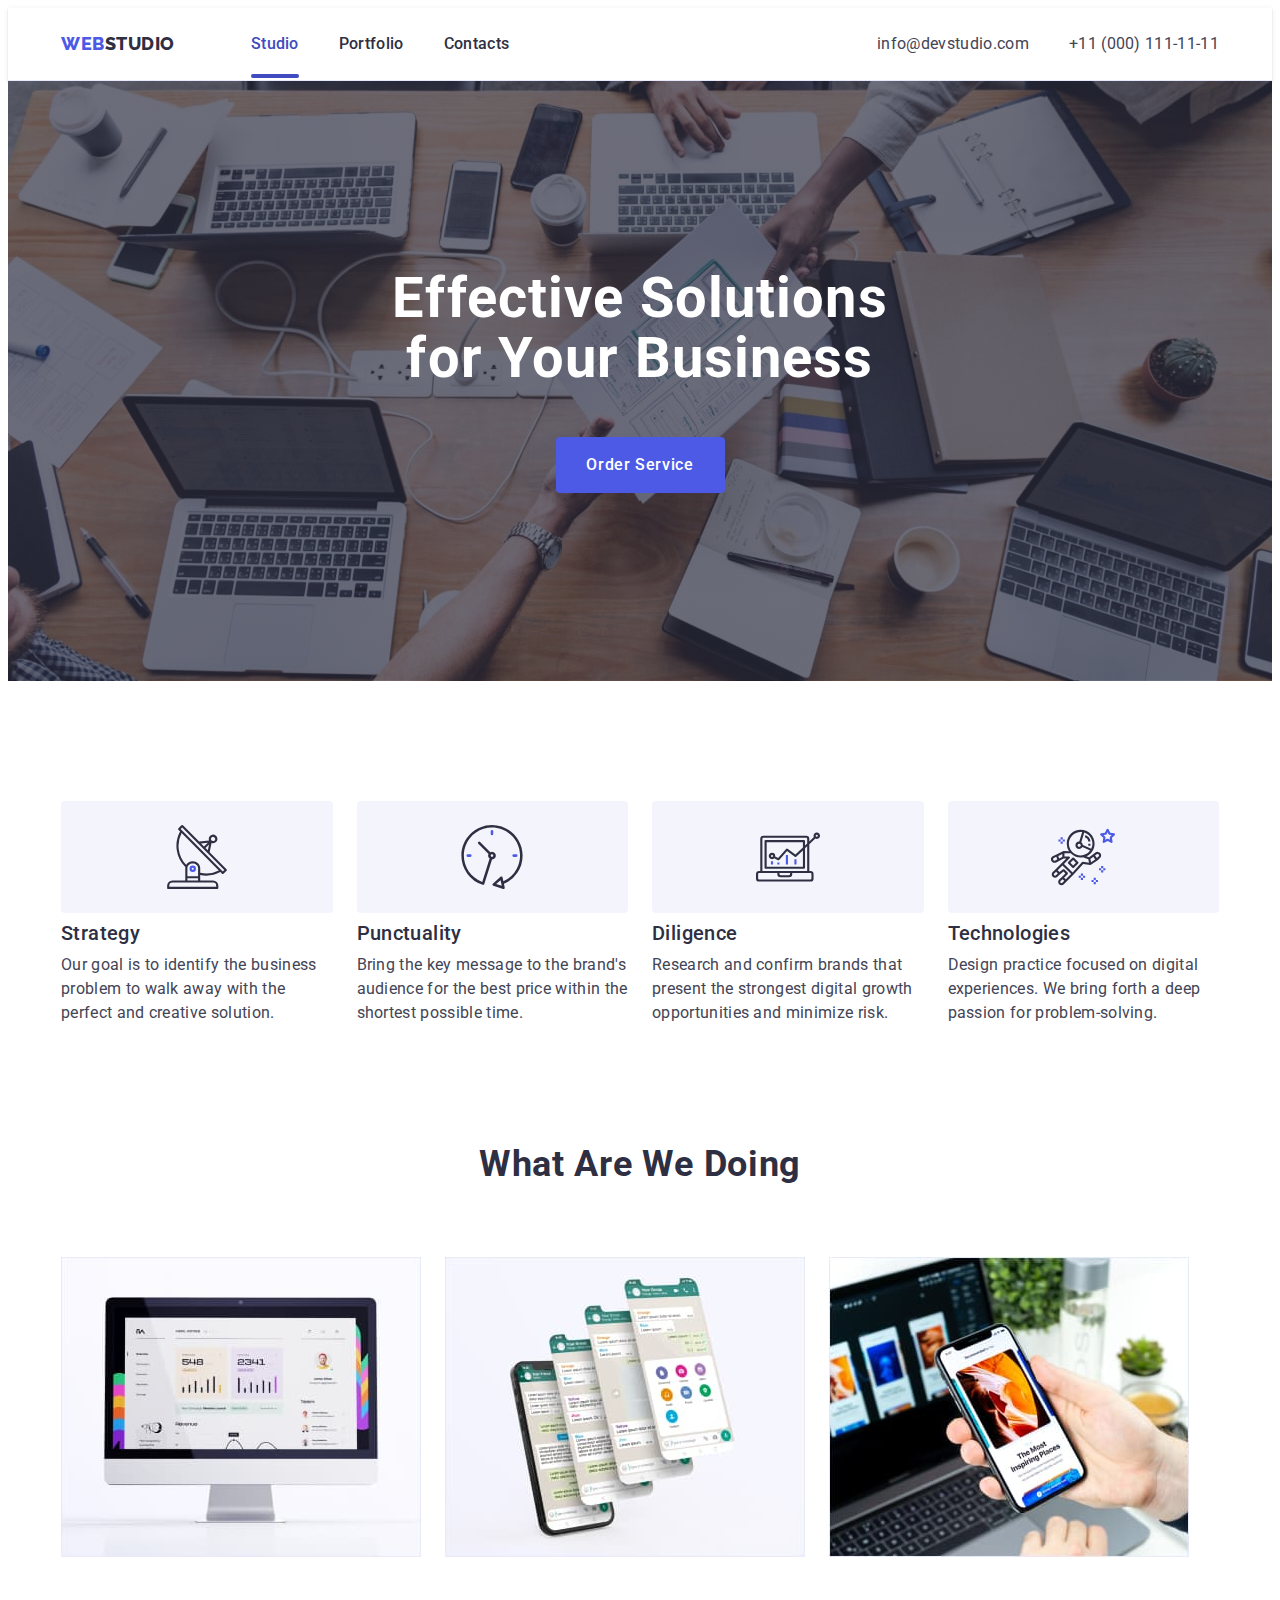
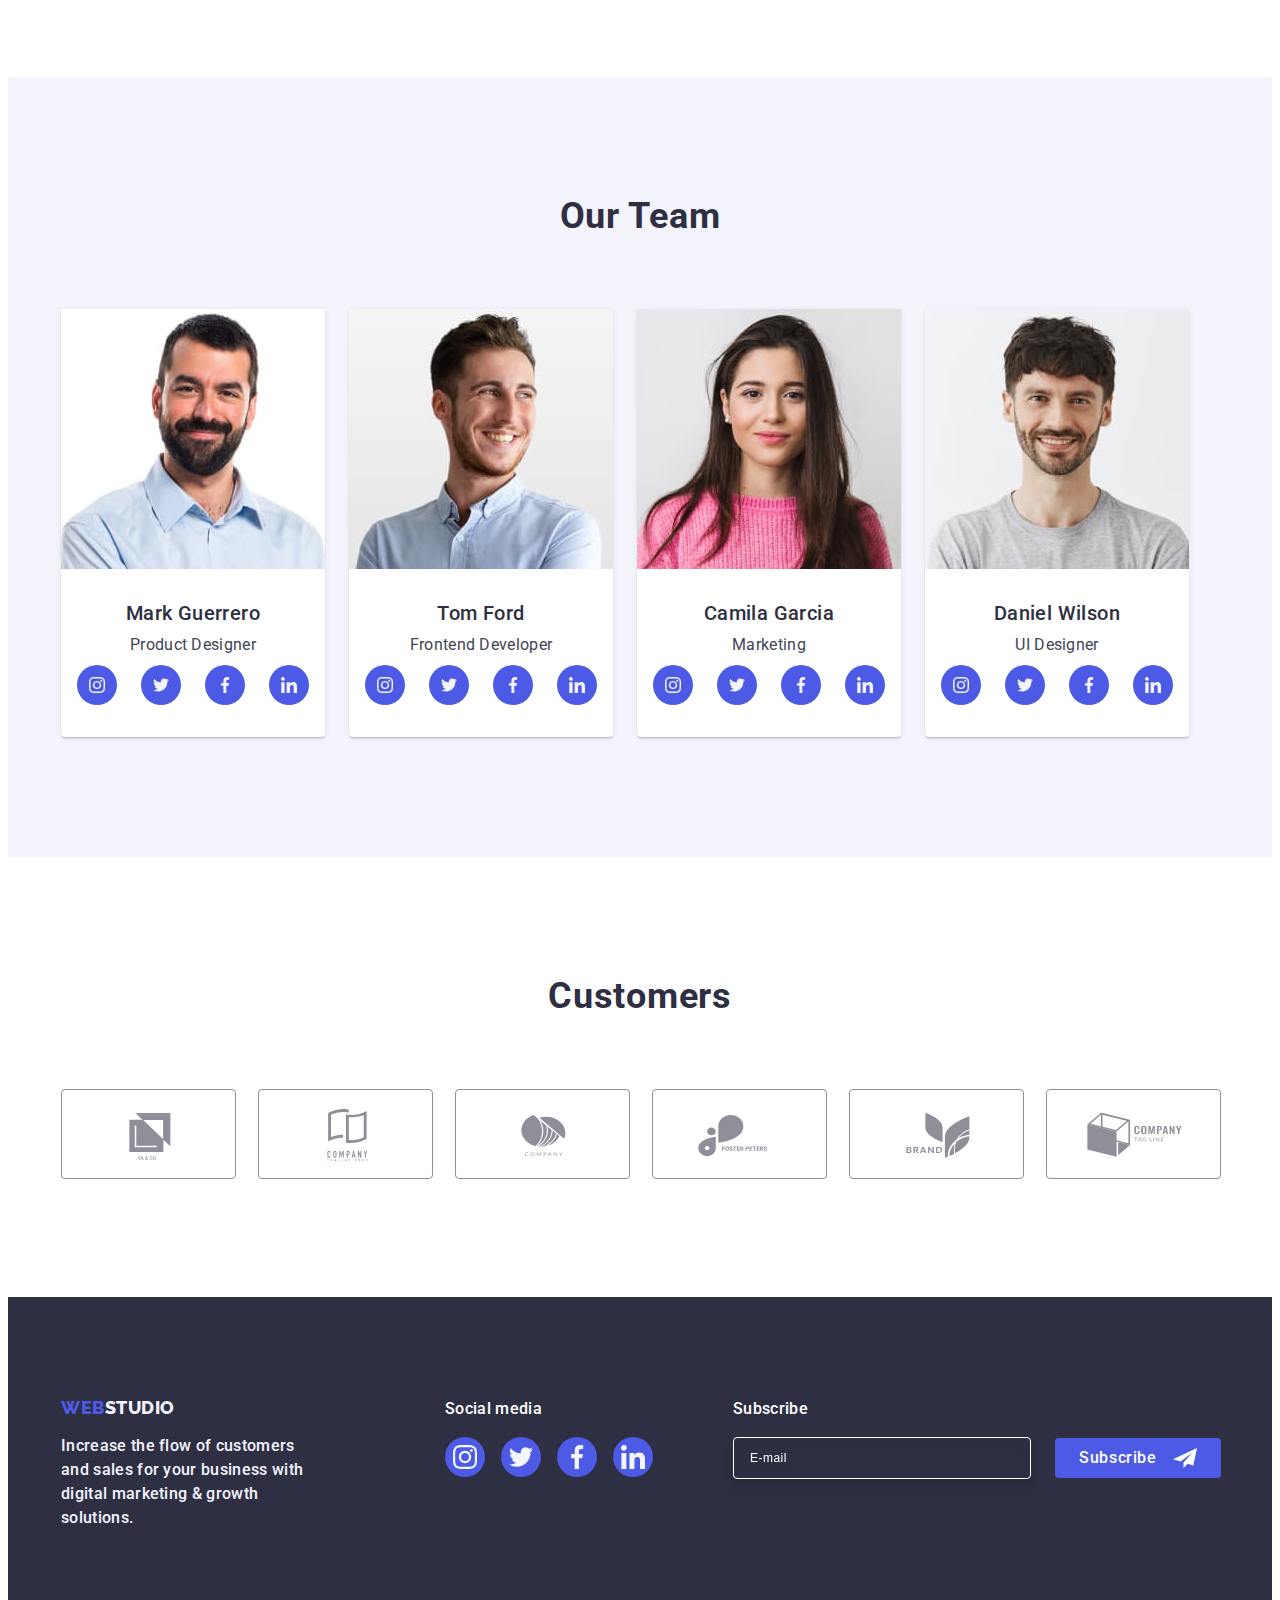
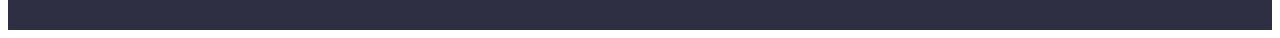
==== index.html @ e5dea510 "Initial commit" ====
<!DOCTYPE html>
<html lang="en">
  <head>
    <meta charset="UTF-8" />
    <meta http-equiv="X-UA-Compatible" content="IE=edge" />
    <meta name="viewport" content="width=device-width, initial-scale=1.0" />
    <title>WebStudio</title>
    <!-- Normalize page -->
    <link
      rel="stylesheet"
      href="https://cdnjs.cloudflare.com/ajax/libs/modern-normalize/2.0.0/modern-normalize.min.css"
      integrity="sha512-4xo8blKMVCiXpTaLzQSLSw3KFOVPWhm/TRtuPVc4WG6kUgjH6J03IBuG7JZPkcWMxJ5huwaBpOpnwYElP/m6wg=="
      crossorigin="anonymous"
      referrerpolicy="no-referrer"
    />
    <link rel="stylesheet" href="./css/style.css" />
    <!-- Add google fonts -->
    <link rel="preconnect" href="https://fonts.googleapis.com" />
    <link rel="preconnect" href="https://fonts.gstatic.com" crossorigin />
    <link
      href="https://fonts.googleapis.com/css2?family=Raleway:wght@800&family=Roboto:wght@400;500;700&display=swap"
      rel="stylesheet"
    />
  </head>

  <body>
    <header id="header" class="header">
      <div class="container header-container">
        <nav class="menu-nav">
          <a href="./index.html" class="link logo-text">
            Web<span class="span-logo">Studio</span></a
          >
          <ul class="header-nav-menu list">
            <li class="menu-nav-item">
              <a href="./index.html" class="nav-text link current-page"
                >Studio</a
              >
            </li>
            <li class="menu-nav-item">
              <a href="./portfolio.html" class="nav-text link">Portfolio</a>
            </li>
            <li class="menu-nav-item">
              <a href="" class="nav-text link">Contacts</a>
            </li>
          </ul>
        </nav>
        <address class="nav-address">
          <ul class="adress-menu list">
            <li class="nav-address-item">
              <a class="link" href="mailto:info@devstudio.com"
                >info@devstudio.com</a
              >
            </li>
            <li class="nav-address-item">
              <a class="link" href="tel:+110001111111">+11 (000) 111-11-11</a>
            </li>
          </ul>
        </address>
      </div>
    </header>

    <main>
      <section class="section-solution">
        <div class="container">
          <h1 class="title-first section-solution-container">
            Effective Solutions for Your Business
          </h1>
          <button
            data-modal-open
            class="solution-button text-button"
            type="button"
          >
            Order Service
          </button>
        </div>
      </section>

      <section class="section-preference">
        <div class="container">
          <h2 class="title-sec visually-hidden">Section2</h2>
          <ul class="list section-preference-list">
            <li class="section-preference-item">
              <div class="section-preference-container">
                <svg class="section-customers-icon" width="64" height="64">
                  <use href="./images/icons.svg#icon-antenna"></use>
                </svg>
              </div>
              <h3 class="title-third">Strategy</h3>
              <p class="list-text">
                Our goal is to identify the business problem to walk away with
                the perfect and creative solution.
              </p>
            </li>
            <li class="section-preference-item">
              <div class="section-preference-container">
                <svg class="section-customers-icon" width="64" height="64">
                  <use href="./images/icons.svg#icon-clock"></use>
                </svg>
              </div>
              <h3 class="title-third">Punctuality</h3>
              <p class="list-text">
                Bring the key message to the brand's audience for the best price
                within the shortest possible time.
              </p>
            </li>
            <li class="section-preference-item">
              <div class="section-preference-container">
                <svg class="section-customers-icon" width="64" height="64">
                  <use href="./images/icons.svg#icon-diagram"></use>
                </svg>
              </div>
              <h3 class="title-third">Diligence</h3>
              <p class="list-text">
                Research and confirm brands that present the strongest digital
                growth opportunities and minimize risk.
              </p>
            </li>
            <li class="section-preference-item">
              <div class="section-preference-container">
                <svg class="section-customers-icon" width="64" height="64">
                  <use href="./images/icons.svg#icon-astronaut"></use>
                </svg>
              </div>
              <h3 class="title-third">Technologies</h3>
              <p class="list-text">
                Design practice focused on digital experiences. We bring forth a
                deep passion for problem-solving.
              </p>
            </li>
          </ul>
        </div>
      </section>

      <section class="section-portfolio">
        <div class="container">
          <h2 class="title-sec section-portfolio-title">What are we doing</h2>
          <ul class="list section-portfolio-list">
            <li class="section-portfolio-item">
              <img src="./images/img1.jpg" alt="desktop" width="360" />
            </li>
            <li class="section-portfolio-item">
              <img src="./images/img2.jpg" alt="mobile" width="360" />
            </li>
            <li class="section-portfolio-item">
              <img src="./images/img3.jpg" alt="sinchro" width="360" />
            </li>
          </ul>
        </div>
      </section>

      <section class="section-our-team">
        <div class="container">
          <h2 class="title-sec section-our-team-title">Our Team</h2>
          <ul class="list section-our-team-list">
            <li class="section-our-team-item">
              <img src="./images/img-foto1.jpg" alt="mark" width="264" />
              <div class="section-our-team-item-container">
                <h3 class="title-third">Mark Guerrero</h3>
                <p class="list-text">Product Designer</p>
                <ul class="list section-our-team-item-container-list">
                  <li class="section-our-team-item-container-list-item">
                    <a href="" class="section-our-team-item-container-item">
                      <svg class="section-our-team-icon" width="16" height="16">
                        <use href="./images/icons.svg#icon-instagram"></use>
                      </svg>
                    </a>
                  </li>
                  <li class="section-our-team-item-container-list-item">
                    <a href="" class="section-our-team-item-container-item">
                      <svg class="section-our-team-icon" width="16" height="16">
                        <use href="./images/icons.svg#icon-twitter"></use>
                      </svg>
                    </a>
                  </li>
                  <li class="section-our-team-item-container-list-item">
                    <a href="" class="section-our-team-item-container-item">
                      <svg class="section-our-team-icon" width="16" height="16">
                        <use href="./images/icons.svg#icon-facebook"></use>
                      </svg>
                    </a>
                  </li>
                  <li class="section-our-team-item-container-list-item">
                    <a href="" class="section-our-team-item-container-item">
                      <svg class="section-our-team-icon" width="16" height="16">
                        <use href="./images/icons.svg#icon-linkedin"></use>
                      </svg>
                    </a>
                  </li>
                </ul>
              </div>
            </li>
            <li class="section-our-team-item">
              <img src="./images/img-foto2.jpg" alt="tom" width="264" />
              <div class="section-our-team-item-container">
                <h3 class="title-third">Tom Ford</h3>
                <p class="list-text">Frontend Developer</p>
                <ul class="list section-our-team-item-container-list">
                  <li class="section-our-team-item-container-list-item">
                    <a href="" class="section-our-team-item-container-item">
                      <svg class="section-our-team-icon" width="16" height="16">
                        <use href="./images/icons.svg#icon-instagram"></use>
                      </svg>
                    </a>
                  </li>
                  <li class="section-our-team-item-container-list-item">
                    <a href="" class="section-our-team-item-container-item">
                      <svg class="section-our-team-icon" width="16" height="16">
                        <use href="./images/icons.svg#icon-twitter"></use>
                      </svg>
                    </a>
                  </li>
                  <li class="section-our-team-item-container-list-item">
                    <a href="" class="section-our-team-item-container-item">
                      <svg class="section-our-team-icon" width="16" height="16">
                        <use href="./images/icons.svg#icon-facebook"></use>
                      </svg>
                    </a>
                  </li>
                  <li class="section-our-team-item-container-list-item">
                    <a href="" class="section-our-team-item-container-item">
                      <svg class="section-our-team-icon" width="16" height="16">
                        <use href="./images/icons.svg#icon-linkedin"></use>
                      </svg>
                    </a>
                  </li>
                </ul>
              </div>
            </li>
            <li class="section-our-team-item">
              <img src="./images/img-foto3.jpg" alt="camila" width="264" />
              <div class="section-our-team-item-container">
                <h3 class="title-third">Camila Garcia</h3>
                <p class="list-text">Marketing</p>
                <ul class="list section-our-team-item-container-list">
                  <li class="section-our-team-item-container-list-item">
                    <a href="" class="section-our-team-item-container-item">
                      <svg class="section-our-team-icon" width="16" height="16">
                        <use href="./images/icons.svg#icon-instagram"></use>
                      </svg>
                    </a>
                  </li>
                  <li class="section-our-team-item-container-list-item">
                    <a href="" class="section-our-team-item-container-item">
                      <svg class="section-our-team-icon" width="16" height="16">
                        <use href="./images/icons.svg#icon-twitter"></use>
                      </svg>
                    </a>
                  </li>
                  <li class="section-our-team-item-container-list-item">
                    <a href="" class="section-our-team-item-container-item">
                      <svg class="section-our-team-icon" width="16" height="16">
                        <use href="./images/icons.svg#icon-facebook"></use>
                      </svg>
                    </a>
                  </li>
                  <li class="section-our-team-item-container-list-item">
                    <a href="" class="section-our-team-item-container-item">
                      <svg class="section-our-team-icon" width="16" height="16">
                        <use href="./images/icons.svg#icon-linkedin"></use>
                      </svg>
                    </a>
                  </li>
                </ul>
              </div>
            </li>
            <li class="section-our-team-item">
              <img src="./images/img-foto4.jpg" alt="daniel" width="264" />
              <div class="section-our-team-item-container">
                <h3 class="title-third">Daniel Wilson</h3>
                <p class="list-text">UI Designer</p>
                <ul class="list section-our-team-item-container-list">
                  <li class="section-our-team-item-container-list-item">
                    <a href="" class="section-our-team-item-container-item">
                      <svg class="section-our-team-icon" width="16" height="16">
                        <use href="./images/icons.svg#icon-instagram"></use>
                      </svg>
                    </a>
                  </li>
                  <li class="section-our-team-item-container-list-item">
                    <a href="" class="section-our-team-item-container-item">
                      <svg class="section-our-team-icon" width="16" height="16">
                        <use href="./images/icons.svg#icon-twitter"></use>
                      </svg>
                    </a>
                  </li>
                  <li class="section-our-team-item-container-list-item">
                    <a href="" class="section-our-team-item-container-item">
                      <svg class="section-our-team-icon" width="16" height="16">
                        <use href="./images/icons.svg#icon-facebook"></use>
                      </svg>
                    </a>
                  </li>
                  <li class="section-our-team-item-container-list-item">
                    <a href="" class="section-our-team-item-container-item">
                      <svg class="section-our-team-icon" width="16" height="16">
                        <use href="./images/icons.svg#icon-linkedin"></use>
                      </svg>
                    </a>
                  </li>
                </ul>
              </div>
            </li>
          </ul>
        </div>
      </section>

      <section class="section-customers">
        <div class="container">
          <h2 class="title-sec section-customers-title">Customers</h2>
          <ul class="list section-customers-list">
            <li class="section-customers-item">
              <a href="" class="section-customers-item-link">
                <svg class="section-customers-icon" width="104" height="56">
                  <use href="./images/icons.svg#icon-logo"></use>
                </svg>
              </a>
            </li>
            <li class="section-customers-item">
              <a href="" class="section-customers-item-link">
                <svg class="section-customers-icon" width="104" height="56">
                  <use href="./images/icons.svg#icon-logo2"></use>
                </svg>
              </a>
            </li>
            <li class="section-customers-item">
              <a href="" class="section-customers-item-link">
                <svg class="section-customers-icon" width="104" height="56">
                  <use href="./images/icons.svg#icon-logo3"></use>
                </svg>
              </a>
            </li>
            <li class="section-customers-item">
              <a href="" class="section-customers-item-link">
                <svg class="section-customers-icon" width="104" height="56">
                  <use href="./images/icons.svg#icon-logo4"></use>
                </svg>
              </a>
            </li>
            <li class="section-customers-item">
              <a href="" class="section-customers-item-link">
                <svg class="section-customers-icon" width="104" height="56">
                  <use href="./images/icons.svg#icon-logo5"></use>
                </svg>
              </a>
            </li>
            <li class="section-customers-item">
              <a href="" class="section-customers-item-link">
                <svg class="section-customers-icon" width="104" height="56">
                  <use href="./images/icons.svg#icon-logo6"></use>
                </svg>
              </a>
            </li>
          </ul>
        </div>
      </section>
    </main>

    <footer id="footer" class="basement">
      <div class="container footer-container">
        <div class="footer-container-logo">
          <a href="./index.html" class="link logo-text">
            Web<span class="footer-span-logo">Studio</span></a
          >
          <p class="footer-text">
            Increase the flow of customers and sales for your business with
            digital marketing & growth solutions.
          </p>
        </div>
        <div class="container-links">
          <p class="footer-container-links title-third">Social media</p>
          <ul class="list footer-container-links-list">
            <li class="footer-container-links-item">
              <a href="" class="footer-container-item">
                <svg class="footer-team-icon" width="24" height="24">
                  <use href="./images/icons.svg#icon-instagram"></use>
                </svg>
              </a>
            </li>
            <li class="footer-container-links-item">
              <a href="" class="footer-container-item">
                <svg class="footer-team-icon" width="24" height="24">
                  <use href="./images/icons.svg#icon-twitter"></use>
                </svg>
              </a>
            </li>
            <li class="footer-container-links-item">
              <a href="" class="footer-container-item">
                <svg class="footer-team-icon" width="24" height="24">
                  <use href="./images/icons.svg#icon-facebook"></use>
                </svg>
              </a>
            </li>
            <li class="footer-container-links-item">
              <a href="" class="footer-container-item">
                <svg class="footer-team-icon" width="24" height="24">
                  <use href="./images/icons.svg#icon-linkedin"></use>
                </svg>
              </a>
            </li>
          </ul>
        </div>

        <div class="footer-container-subscribe">
          <p class="footer-container-links title-third">Subscribe</p>
          <form class="footer-container-subscribe-form">
            <label
              for="subscribe-email"
              class="footer-container-subscribe-label"
            >
              <input
                type="email"
                name="subscribe-email"
                id="subscribe-email"
                class="subscribe-email-input"
                placeholder="E-mail"
            /></label>
            <button class="footer-subscribe-btn text-button" type="submit">
              Subscribe
              <svg class="footer-subscribe-btn-icon" width="24" height="24">
                <use href="./images/icons.svg#icon-frame"></use>
              </svg>
            </button>
          </form>
        </div>
      </div>
    </footer>

    <!-- MODAL  -->

    <div class="backdrop is-hidden" data-modal>
      <div class="backdrop-body">
        <button data-modal-close class="backdrop-button-close" type="button">
          <svg class="backdrop-icon-close" width="8" height="8">
            <use href="./images/icons.svg#icon-close-black"></use>
          </svg>
        </button>
        <p class="backdrop-title">
          Leave your contacts and we will call you back
        </p>
        <form class="modal-form">
          <div class="modal-form-input-container">
            <label for="user-name" class="backdrop-label">Name</label>
            <div class="modal-form-input-wrap">
              <input
                type="text"
                name="user-name"
                id="user-name"
                class="backdrop-input"
                required
              />
              <svg class="modal-input-icon" width="18" height="24">
                <use href="./images/icons.svg#icon-person-black"></use>
              </svg>
            </div>
          </div>
          <div class="modal-form-input-container">
            <label for="input-tel" class="backdrop-label">Phone</label>
            <div class="modal-form-input-wrap">
              <input
                type="tel"
                name="input-tel"
                id="input-tel"
                class="backdrop-input"
                required
              />
              <svg class="modal-input-icon" width="18" height="24">
                <use href="./images/icons.svg#icon-phone-black"></use>
              </svg>
            </div>
          </div>
          <div class="modal-form-input-container">
            <label for="input-email" class="backdrop-label">Email</label>
            <div class="modal-form-input-wrap">
              <input
                type="email"
                name="input-email"
                id="input-email"
                class="backdrop-input"
                required
              />
              <svg class="modal-input-icon" width="18" height="24">
                <use href="./images/icons.svg#icon-email-black"></use>
              </svg>
            </div>
          </div>
          <div class="modal-form-input-textarea">
            <label for="user-comment" class="backdrop-label">Comment</label>
            <textarea
              name="user-comment"
              id="user-comment"
              class="form-textarea"
              placeholder="Text input"
            ></textarea>
          </div>

          <div class="modal-form-checkbox-container">
            <input
              type="checkbox"
              name="user-privacy"
              id="user-privacy"
              class="checkbox-input visually-hidden"
              value="true"
              required
            />
            <label for="user-privacy" class="checkbox-label">
              <span class="checkbox-label-icon">
                <svg class="accept-terms-icon" width="10" height="8">
                  <use href="./images/icons.svg#icon-checkbox"></use>
                </svg>
              </span>
              I accept the terms and conditions of the&nbsp;
              <a href="" class="checkbox-label-link">Privacy Policy</a>
            </label>
          </div>
          <button
            data-modal-close
            class="solution-button text-button"
            type="submit"
          >
            Send
          </button>
        </form>
      </div>
    </div>

    <script src="./js/modal.js"></script>
  </body>
</html>
---- css/style.css ----
:root {
  --iris-color: #4d5ae5;
  --ocean-color: #404bbf;
  --navyblue-color: #2e2f42;
  --green-color: #31d0aa;
  --slate-color: #434455;
  --lightslate-color: #8e8f99;
  --cornflower-color: #e7e9fc;
  --cloud-color: #f4f4fd;
  --navybluemodal-color: #2e2f42;
  --gray-color: #2e2f42;
  --white-color: #ffffff;
  --dairy-color: #fcfcfc;
}
.visually-hidden {
  position: absolute;
  width: 1px;
  height: 1px;
  margin: -1px;
  border: 0;
  padding: 0;
  white-space: nowrap;
  clip-path: inset(100%);
  clip: rect(0 0 0 0);
  overflow: hidden;
}
p,
h1,
h2,
h3,
h4,
h5,
h6 {
  margin-top: 0;
  margin-bottom: 0;
}
ul,
ol {
  margin-top: 0;
  margin-bottom: 0;
  padding-left: 0;
}
input,
textarea {
  padding: 0;
}
body {
  background-color: var(--white-color);
  font-family: "Roboto", sans-serif;
  color: var(--slate-color);
  line-height: 1.5;
  letter-spacing: 0.02em;
}
img {
  display: block;
  max-width: 100%;
  height: auto;
}
.container {
  width: 100%;
  max-width: 1158px;
  padding-left: 15px;
  padding-right: 15px;
  margin: 0 auto;
}

/*----- INDEX.HTML -----*/
/*----- Header -----*/
.header {
  padding: 24px 0px;
  border-bottom: 1px solid var(--cornflower-color);
  box-shadow: 0px 2px 1px rgba(46, 47, 66, 0.08),
    0px 1px 1px rgba(46, 47, 66, 0.16), 0px 1px 6px rgba(46, 47, 66, 0.08);
}
.menu-nav {
  display: flex;
  align-items: center;
}
.nav-text {
  padding: 24px 0;
  font-weight: 500;
  font-size: 16px;
  line-height: 1.5;
  letter-spacing: 0.02em;
  color: var(--navyblue-color);
}
.current-page {
  position: relative;
  color: var(--ocean-color);
}
.current-page::after {
  content: "";
  position: absolute;
  bottom: -1px;
  left: 0;
  background-color: var(--ocean-color);
  border-radius: 2px;
  width: 100%;
  height: 4px;
}
.header-nav-menu {
  display: flex;
  align-items: center;
  gap: 40px;
}
.header-container {
  display: flex;
  align-items: center;
}
.link {
  text-decoration: none;
}
.logo-text {
  display: inline-block;
  font-family: "Raleway", sans-serif;
  font-size: 18px;
  font-weight: 800;
  line-height: 1.17;
  letter-spacing: 0.03em;
  text-transform: uppercase;
  color: var(--iris-color);
}
.header-container .logo-text {
  margin-right: 76px;
}
.basement .logo-text {
  margin-bottom: 16px;
}
.span-logo {
  color: var(--navyblue-color);
}
.list {
  list-style: none;
  color: var(--slate-color);
}

.nav-address {
  font-style: normal;
  color: var(--slate-color);
  margin-left: auto;
}
.adress-menu {
  display: flex;
  align-items: center;
  gap: 40px;
}
.nav-address .list a {
  color: var(--slate-color);
}

.header-container .link {
  transition: color 250ms cubic-bezier(0.4, 0, 0.2, 1);
}
.header-container .link:hover,
.header-container .link:focus {
  color: var(--ocean-color);
}

/*----- Section Solution -----*/
.section-solution {
  background-color: var(--navyblue-color);
  color: var(--white-color);
  padding-top: 188px;
  padding-bottom: 188px;
  background-image: linear-gradient(
      rgba(46, 47, 66, 0.7),
      rgba(46, 47, 66, 0.7)
    ),
    url(../images/people-office.jpg);
  background-repeat: no-repeat;
  background-position: center;
  background-size: cover;
  max-width: 1440px;
  margin: 0 auto;
}
.section-solution-container {
  max-width: 496px;
  align-items: center;
  margin: 0 auto;
  margin-bottom: 48px;
}
.title-first {
  font-weight: 700;
  font-size: 56px;
  line-height: 1.07;
  letter-spacing: 0.02em;
  text-align: center;
  color: var(--white-color);
}
.solution-button {
  height: 56px;
  min-width: 169px;
  color: var(--white-color);
  background-color: var(--iris-color);
  cursor: pointer;
  border-radius: 4px;
  border: none;
  display: block;
  margin: 0 auto;
  transition: background-color 250ms cubic-bezier(0.4, 0, 0.2, 1);
}
.solution-button:hover,
.solution-button:focus,
.footer-subscribe-btn:hover,
.footer-subscribe-btn:focus {
  background-color: var(--ocean-color);
}
.text-button {
  font-family: "Roboto", sans-serif;
  font-weight: 500;
  font-size: 16px;
  line-height: 1.5;
  letter-spacing: 0.04em;
}

/*----- Section Preference -----*/
.section-preference {
  padding: 120px 0px;
}
.section-preference-list {
  display: flex;
  gap: 24px;
  margin: 0 auto;
}
.section-preference-item {
  max-width: calc((100% - (24px * 3)) / 4);
}
.section-preference-container {
  display: flex;
  align-items: center;
  justify-content: center;
  height: 112px;
  margin-bottom: 8px;
  border: none;
  border-radius: 4px;
  background-color: var(--cloud-color);
}
.title-sec {
  font-weight: 700;
  font-size: 36px;
  line-height: 1.11;
  text-align: center;
  letter-spacing: 0.02em;
  text-transform: capitalize;
  letter-spacing: 0.02em;
  color: var(--gray-color);
}
.title-third {
  font-weight: 500;
  font-size: 20px;
  line-height: 1.2;
  letter-spacing: 0.02em;
  color: var(--gray-color);
  margin-bottom: 8px;
}
.list-text {
  font-size: 16px;
  line-height: 1.5;
  letter-spacing: 0.02em;
  color: var(--slate-color);
}

/*----- Section Portfolio -----*/
.section-portfolio {
  padding-bottom: 120px;
}
.section-portfolio-list {
  display: flex;
  gap: 24px;
}
.section-portfolio-item {
  max-width: calc((100% - (24px * 2)) / 3);
}

/*----- Section our team -----*/
.section-our-team {
  padding-top: 120px;
  padding-bottom: 120px;
  background-color: var(--cloud-color);
}
.section-our-team-title {
  margin-bottom: 72px;
}
.section-our-team-item {
  max-width: calc((100% - (24px * 3)) / 4);
  background-color: var(--white-color);
  border-radius: 0px 0px 4px 4px;
  box-shadow: 0px 2px 1px 0px rgba(46, 47, 66, 0.08),
    0px 1px 1px 0px rgba(46, 47, 66, 0.16),
    0px 1px 6px 0px rgba(46, 47, 66, 0.08);
}
.section-our-team-item-container {
  text-align: center;
  padding: 32px 0px;
}
.section-our-team-item-container-list {
  display: flex;
  align-items: center;
  justify-content: center;
  gap: 24px;
}
.section-our-team-item-container-list-item {
  width: 40px;
  height: 40px;
}
.section-our-team-item-container .list-text {
  margin-bottom: 8px;
}
.section-our-team-item-container-item {
  display: flex;
  align-items: center;
  justify-content: center;
  width: 100%;
  height: 100%;

  border: none;
  border-radius: 50%;
  background-color: var(--iris-color);
  transition: background-color 250ms cubic-bezier(0.4, 0, 0.2, 1);
}
.section-our-team-item-container-item:hover,
.section-our-team-item-container-item:focus {
  background-color: var(--ocean-color);
}
.section-our-team-icon {
  fill: var(--cloud-color);
  transition: background-color 250ms cubic-bezier(0.4, 0, 0.2, 1);
}
.section-portfolio-title {
  margin-bottom: 72px;
}
.section-our-team-list {
  display: flex;
  gap: 24px;
}
.section-customers {
  padding: 120px 0;
}
.section-customers-title {
  margin-bottom: 72px;
}
.section-customers-list {
  display: flex;
  align-items: center;
  justify-content: center;
  gap: 24px;
}
.section-customers-item {
  width: calc((100% - (24px * 5)) / 6);
  height: 88px;
}
.section-customers-item-link {
  display: flex;
  align-items: center;
  justify-content: center;
  width: 100%;
  height: 100%;
  border: 1px solid var(--lightslate-color);
  border-radius: 4px;
  color: var(--lightslate-color);
  transition: border-color 250ms cubic-bezier(0.4, 0, 0.2, 1),
    color 250ms cubic-bezier(0.4, 0, 0.2, 1);
}
.section-customers-item-link:hover,
.section-customers-item-link:focus {
  color: var(--ocean-color);
  border-color: var(--ocean-color);
}
.section-customers-icon {
  fill: currentColor;
  transition: fill 250ms cubic-bezier(0.4, 0, 0.2, 1);
}

/*----- PORTFOLIO.HTML -----*/
/*----- Section Filters -----*/
.section-filters {
  padding-top: 96px;
  padding-bottom: 120px;
}
.section-filters-list {
  display: flex;
  justify-content: center;
  gap: 24px;
  margin-bottom: 72px;
}

.filter-button {
  padding: 12px 24px;
  border: 1px solid var(--cornflower-color);
  border-radius: 4px;
  color: var(--iris-color);
  background-color: var(--cloud-color);
  cursor: pointer;
  transition: color 250ms cubic-bezier(0.4, 0, 0.2, 1),
    background-color 250ms cubic-bezier(0.4, 0, 0.2, 1),
    border-color 250ms cubic-bezier(0.4, 0, 0.2, 1),
    box-shadow 250ms cubic-bezier(0.4, 0, 0.2, 1);
}
.filter-button:hover,
.filter-button:focus {
  box-shadow: 0px 2px 2px 0px rgba(0, 0, 0, 0.12),
    0px 2px 1px 0px rgba(0, 0, 0, 0.08), 0px 3px 1px 0px rgba(0, 0, 0, 0.1);
  border: 1px solid transparent;
  background-color: var(--ocean-color);
  color: var(--white-color);
}
.filters-portfolio-list {
  display: flex;
  flex-wrap: wrap;
  column-gap: 24px;
  row-gap: 48px;
}
.section-filters-portfolio-item {
  max-width: calc((100% - (24px * 2)) / 3);
}

.section-filters-portfolio-item-link {
  display: block;
  transition: box-shadow 250ms cubic-bezier(0.4, 0, 0.2, 1);
}
.section-filters-portfolio-item-link:hover,
.section-filters-portfolio-item-link:focus {
  box-shadow: 0px 1px 6px rgba(46, 47, 66, 0.08),
    0px 1px 1px rgba(46, 47, 66, 0.16), 0px 2px 1px rgba(46, 47, 66, 0.08);
}

.section-filters-portfolio-item-container {
  border: 1px solid var(--cornflower-color);
  border-top: none;
  padding: 32px 16px;
}
.section-filters-portfolio-container {
  position: relative;
  overflow: hidden;
}
.filters-cover-text {
  position: absolute;
  padding: 40px 32px;
  color: var(--cloud-color);
  font-size: 16px;
  line-height: 1.5;
  letter-spacing: 0.02em;
  background-color: var(--iris-color);
  bottom: 0;
  left: 0;
  height: 100%;
  transform: translateY(100%);
  transition: transform 250ms cubic-bezier(0.4, 0, 0.2, 1);
  z-index: 0;
}
.section-filters-portfolio-item-link:hover .filters-cover-text,
.section-filters-portfolio-item-link:focus .filters-cover-text {
  transform: translateY(0);
}
/*----- Footer -----*/
.basement {
  padding: 100px 0;
  background-color: var(--gray-color);
}
.footer-container {
  display: flex;
  align-items: baseline;
}
.footer-span-logo {
  color: var(--cloud-color);
}
.footer-text {
  width: 264px;
  color: var(--cloud-color);
  font-weight: 500;
  font-size: 16px;
  line-height: 1.5;
  letter-spacing: 0.02em;
}
.footer-container-logo {
  margin-right: 120px;
}
.container-links {
  margin-right: 80px;
}
.footer-container-links-list {
  display: flex;
  align-items: center;
  justify-content: center;
  gap: 16px;
}
.footer-container-links.title-third {
  color: var(--white-color);
  font-family: Roboto;
  font-size: 16px;
  font-weight: 500;
  line-height: 1.5em;
  letter-spacing: 0.02em;
  color: var(--white-color);
  margin-bottom: 16px;
}
.footer-team-icon {
  fill: var(--cloud-color);
  transition: fill 250ms cubic-bezier(0.4, 0, 0.2, 1);
}
.footer-container-links-item {
  width: 40px;
  height: 40px;
}
.footer-container-item {
  display: flex;
  align-items: center;
  justify-content: center;
  width: 100%;
  height: 100%;
  background-color: var(--iris-color);
  border-radius: 50%;
  transition: background-color 250ms cubic-bezier(0.4, 0, 0.2, 1);
}
.footer-container-item:hover,
.footer-container-item:focus {
  background-color: var(--green-color);
}

.footer-container-subscribe-form {
  display: flex;
  align-items: center;
  gap: 24px;
}
.footer-container-subscribe-label {
}
.subscribe-email-input {
  width: 264px;
  height: 40px;
  padding: 0 16px;
  color: var(--white-color);
  font-size: 12px;
  line-height: 1.5;
  letter-spacing: 0.04em;
  background: transparent;
  border-radius: 4px;
  border: 1px solid var(--white-color);
  box-shadow: 0px 4px 4px 0px rgba(0, 0, 0, 0.15);
  filter: drop-shadow(0px 4px 4px rgba(0, 0, 0, 0.15));
}
.subscribe-email-input::placeholder {
  color: var(--white-color);
  font-size: 12px;
  line-height: 1.5; /* 200% */
  letter-spacing: 0.04em;
}
.footer-subscribe-btn {
  min-width: 165px;
  color: var(--white-color);
  border: none;
  display: flex;
  align-items: center;
  justify-content: center;
  padding: 8px 24px;
  border-radius: 4px;
  cursor: pointer;
  background: var(--iris-color);
  transition: background-color 250ms cubic-bezier(0.4, 0, 0.2, 1);
}
/* .footer-subscribe-btn:hover,
.footer-subscribe-btn:focus {
  background-color: var(--ocean-color);
} */
.footer-subscribe-btn-icon {
  fill: currentColor;
  margin-left: 16px;
}
/* ----- MODAL ----- */

.is-hidden {
  opacity: 0;
  visibility: hidden;
  pointer-events: none;
}

.backdrop {
  position: fixed;
  width: 100%;
  height: 100%;
  background-color: rgba(46, 47, 66, 0.4);
  top: 0;
  left: 0;
  transition: opacity 250ms cubic-bezier(0.4, 0, 0.2, 1),
    visibility 250ms cubic-bezier(0.4, 0, 0.2, 1);
}
.backdrop-body {
  position: absolute;
  top: 50%;
  left: 50%;
  width: 408px;
  min-height: 584px;
  padding: 72px 24px 24px 24px;
  transform: translate(-50%, -50%) scale(1);
  background-color: var(--dairy-color);
  border-radius: 4px;
  box-shadow: 0px 2px 1px 0px rgba(0, 0, 0, 0.2),
    0px 1px 3px 0px rgba(0, 0, 0, 0.12), 0px 1px 1px 0px rgba(0, 0, 0, 0.14);
  transition: transform 250ms cubic-bezier(0.4, 0, 0.2, 1);
}

.backdrop-button-close {
  position: absolute;
  top: 24px;
  right: 24px;
  width: 24px;
  height: 24px;
  border: none;
  padding: 0;
  cursor: pointer;
  border-radius: 50%;
  padding: 0px;
  display: flex;
  align-items: center;
  justify-content: center;
  background-color: var(--cornflower-color);
  border: 1px solid rgba(0, 0, 0, 0.1);
  transition: background-color 250ms cubic-bezier(0.4, 0, 0.2, 1),
    border 250ms cubic-bezier(0.4, 0, 0.2, 1);
}
.backdrop-button-close:hover,
.backdrop-button-close:focus {
  background-color: var(--ocean-color);
  border: none;
}
.backdrop-icon-close {
  fill: var(--navyblue-color);
  transition: fill 250ms cubic-bezier(0.4, 0, 0.2, 1);
}
.backdrop-button-close:hover .backdrop-icon-close,
.backdrop-button-close:focus .backdrop-icon-close {
  fill: var(--white-color);
}
.backdrop.is-hidden .backdrop-body {
  transform: scale(0);
}
.backdrop-title {
  width: 100%;
  margin-bottom: 16px;
  text-align: center;
  color: var(--navyblue-color);
  font-size: 16px;
  font-weight: 500;
  line-height: 1.5; /* 150% */
  letter-spacing: 0.02em;
}
.modal-form-input-container {
  padding: 0;
  margin-bottom: 8px;
}
.backdrop-label {
  display: block;
  height: 14px;
  margin-bottom: 4px;
  color: var(--lightslate-color);
  font-size: 12px;
  line-height: 1.17; /* 116.667% */
  letter-spacing: 0.04em;
}
.modal-form-input-wrap {
  position: relative;
}
.modal-form-input-textarea {
  margin-bottom: 16px;
}
.modal-input-icon {
  fill: var(--navybluemodal-color);
  position: absolute;
  top: 50%;
  transform: translateY(-50%);
  left: 16px;
  transition: fill 250ms cubic-bezier(0.4, 0, 0.2, 1);
}

.backdrop-input {
  width: 100%;
  height: 40px;
  padding: 0 0 0 38px;
  border-radius: 4px;
  border: 1px solid rgba(46, 47, 66, 0.4);
  outline: transparent;
  background-color: transparent;
  transition: border-color 250ms cubic-bezier(0.4, 0, 0.2, 1);
}
.backdrop-input:focus,
.form-textarea:focus {
  border-color: var(--iris-color);
}
.backdrop-input:focus + .modal-input-icon {
  fill: var(--iris-color);
}
.form-textarea {
  color: rgba(46, 47, 66, 0.4);
  width: 100%;
  height: 120px;
  padding: 8px 16px;
  font-size: 12px;
  line-height: 1.17; /* 116.667% */
  letter-spacing: 0.04em;
  border-radius: 4px;
  border: 1px solid rgba(46, 47, 66, 0.4);
  resize: none;
  outline: transparent;
  background-color: transparent;
  transition: border-color 250ms cubic-bezier(0.4, 0, 0.2, 1);
}
.form-textarea::placeholder {
  color: rgba(46, 47, 66, 0.4);
  font-size: 12px;
  font-weight: 400;
  line-height: 1.17; /* 116.667% */
  letter-spacing: 0.04em;
}
.modal-form-checkbox-container {
  display: flex;
  align-items: center;
  margin-bottom: 24px;
}
.checkbox-input {
  margin-right: 8px;
}
.checkbox-label-icon {
  width: 16px;
  height: 16px;
  display: inline-flex;
  align-items: center;
  justify-content: center;
  margin-right: 8px;
  border-radius: 2px;
  border: 1px solid rgba(46, 47, 66, 0.4);
  fill: transparent;
  transition: background-color 250ms cubic-bezier(0.4, 0, 0.2, 1),
    border 250ms cubic-bezier(0.4, 0, 0.2, 1),
    fill 250ms cubic-bezier(0.4, 0, 0.2, 1);
}

.checkbox-input:checked + .checkbox-label span {
  background-color: var(--ocean-color);
  fill: var(--cloud-color);
  border: none;
}

.checkbox-label {
  color: var(--lightslate-color);
  font-size: 12px;
  line-height: 1.17; /* 116.667% */
  letter-spacing: 0.04em;
}

.checkbox-input:focus + .checkbox-label span {
  border-color: var(--ocean-color);
}
.checkbox-label-link {
  color: var(--iris-color);
  font-size: 12px;
  line-height: 1.33;
  letter-spacing: 0.04em;
  text-decoration-line: underline;
}
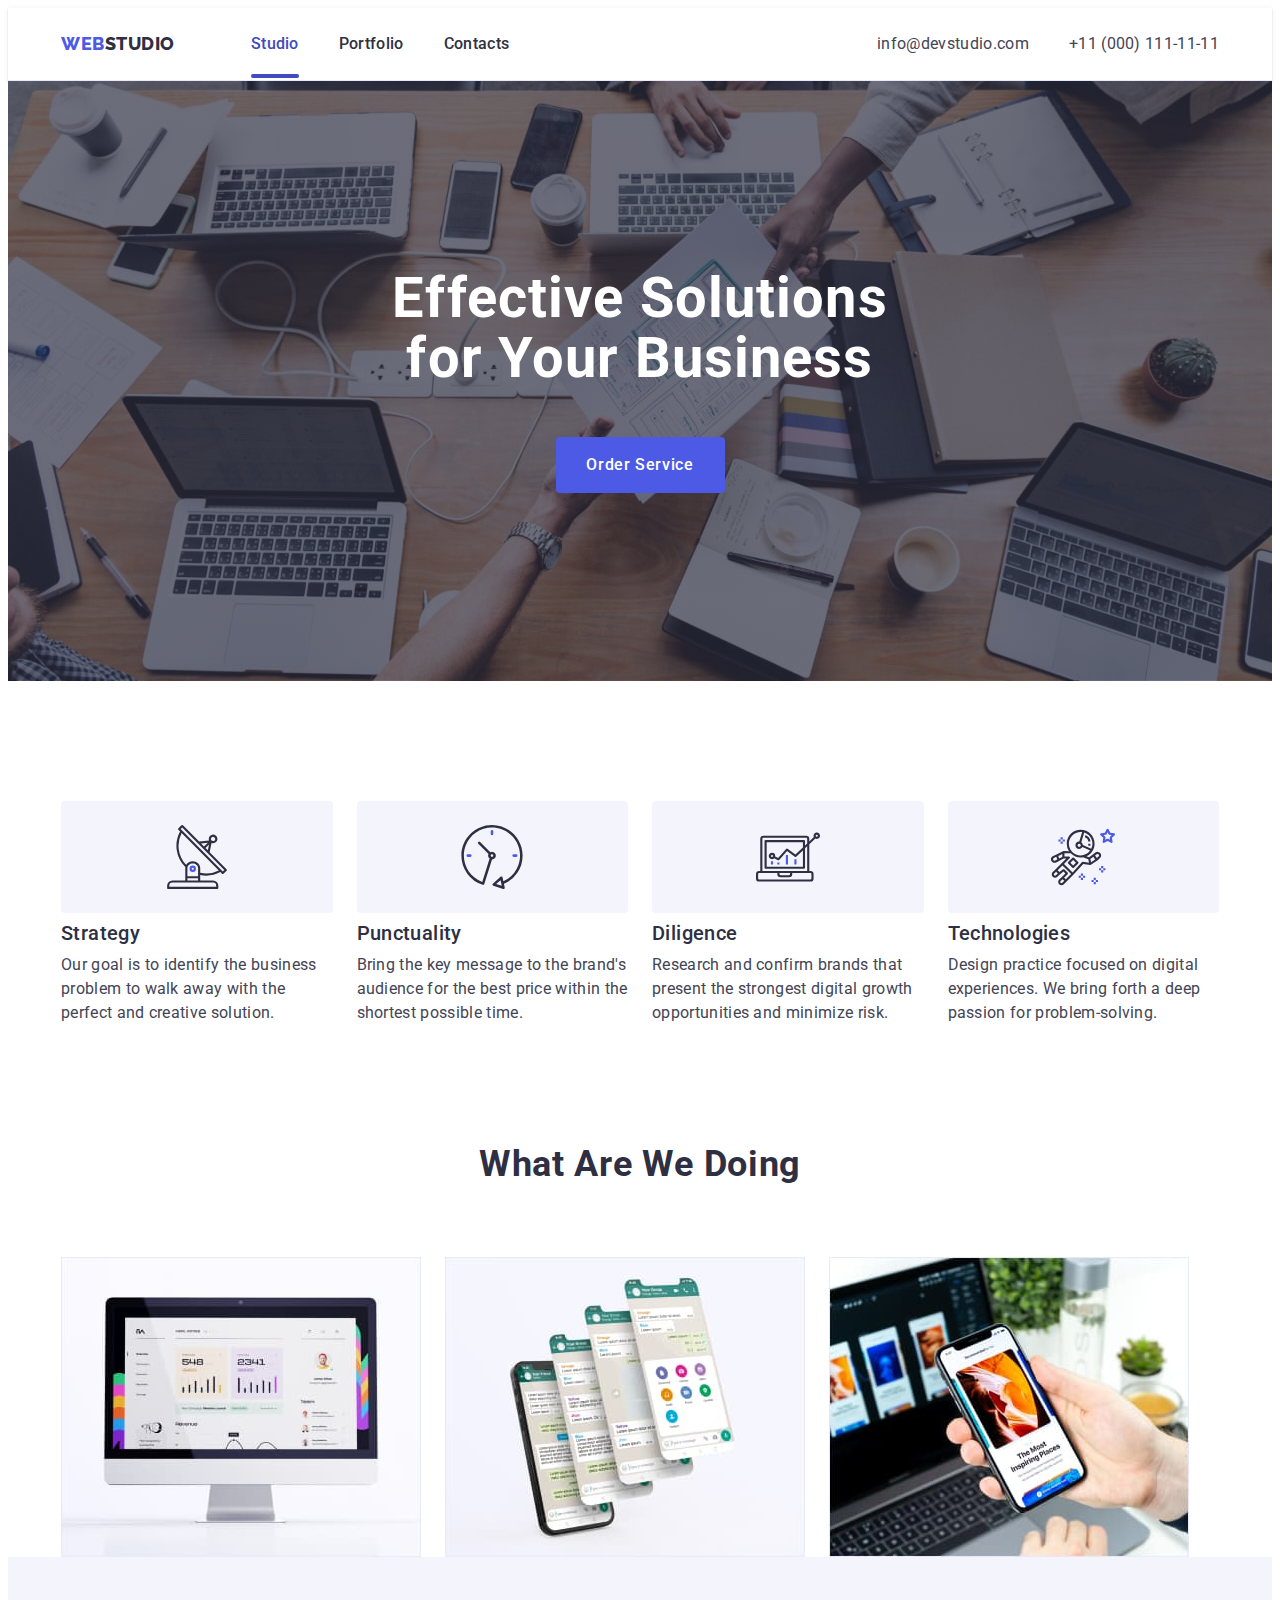
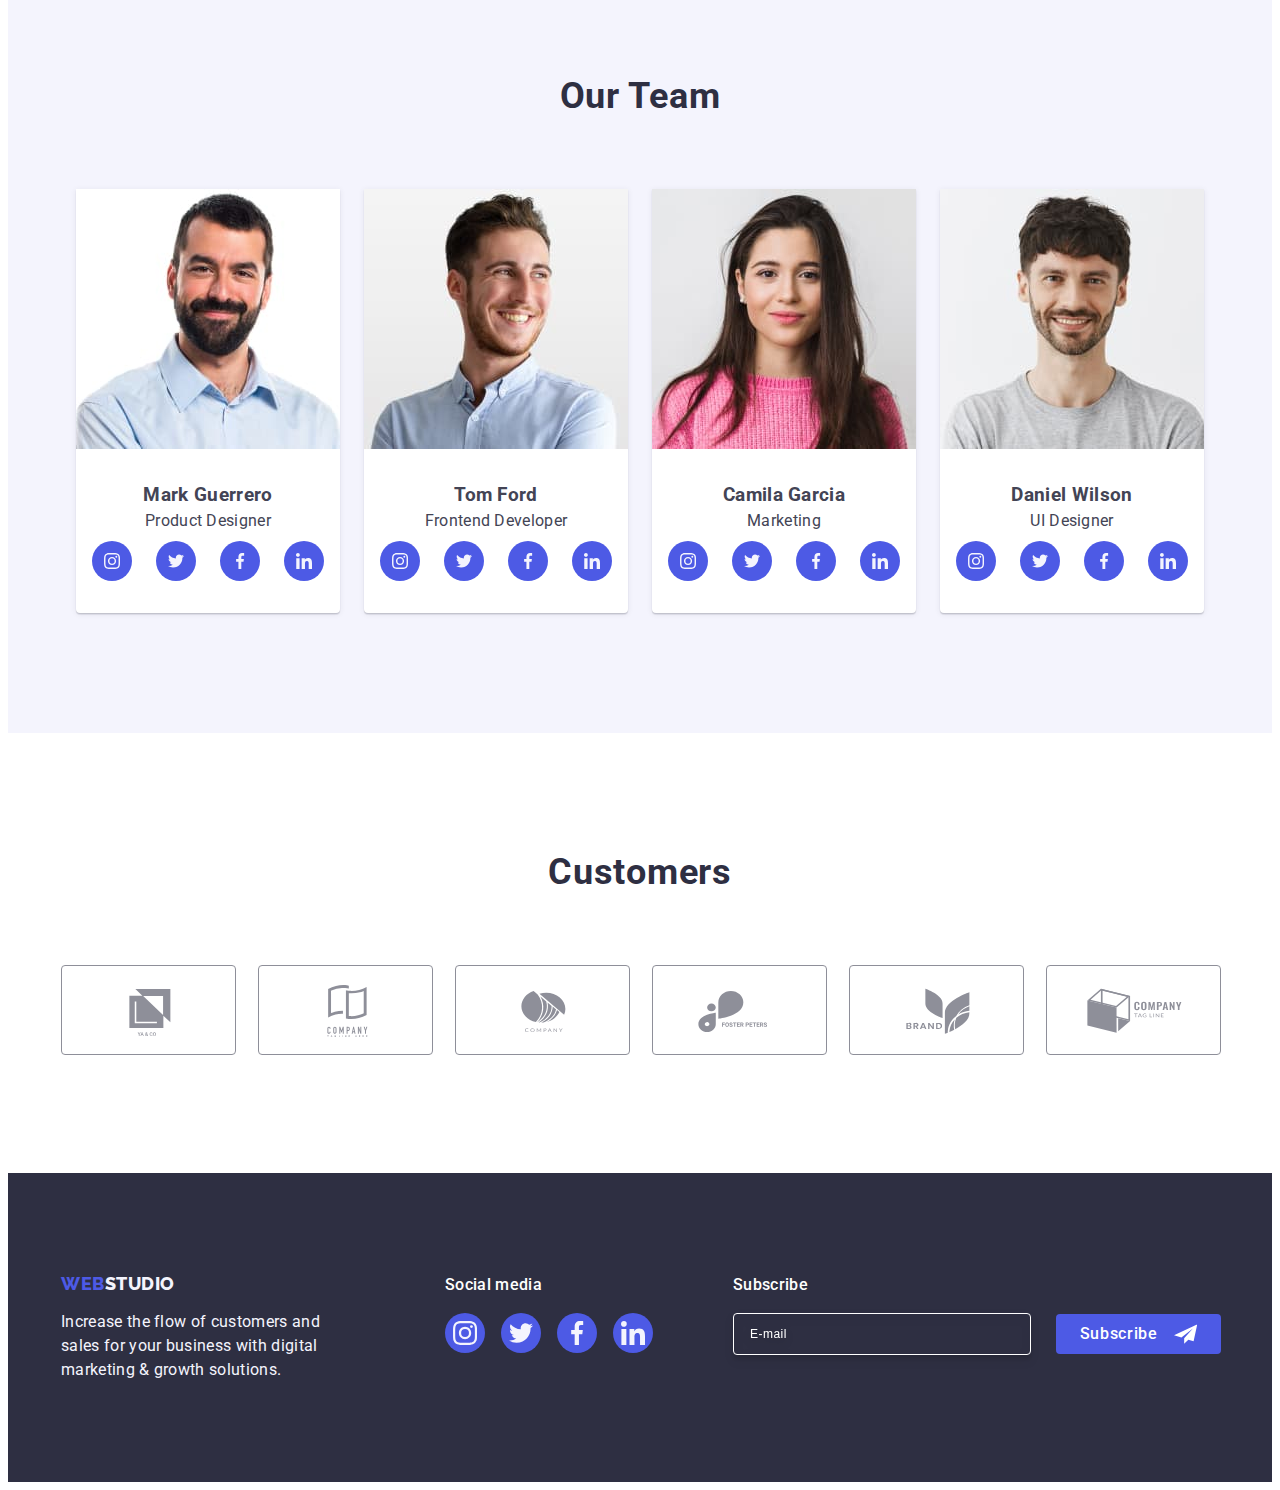
==== commit 0a2d778b: "first mobile" ====
--- a/index.html
+++ b/index.html
@@ -14,6 +14,7 @@
       referrerpolicy="no-referrer"
     />
     <link rel="stylesheet" href="./css/style.css" />
+    <link rel="stylesheet" href="./css/media.css" />
     <!-- Add google fonts -->
     <link rel="preconnect" href="https://fonts.googleapis.com" />
     <link rel="preconnect" href="https://fonts.gstatic.com" crossorigin />
--- a/css/style.css
+++ b/css/style.css
@@ -56,11 +56,12 @@
   max-width: 100%;
   height: auto;
 }
+
 .container {
   width: 100%;
-  max-width: 1158px;
-  padding-left: 15px;
-  padding-right: 15px;
+  max-width: 428px;
+  padding-left: 16px;
+  padding-right: 16px;
   margin: 0 auto;
 }
 
@@ -99,6 +100,8 @@
   height: 4px;
 }
 .header-nav-menu {
+  position: absolute;
+  opacity: 0;
   display: flex;
   align-items: center;
   gap: 40px;
@@ -109,6 +112,10 @@
 }
 .link {
   text-decoration: none;
+}
+.list {
+  list-style: none;
+  color: var(--slate-color);
 }
 .logo-text {
   display: inline-block;
@@ -121,7 +128,7 @@
   color: var(--iris-color);
 }
 .header-container .logo-text {
-  margin-right: 76px;
+  margin-right: 120px;
 }
 .basement .logo-text {
   margin-bottom: 16px;
@@ -129,20 +136,23 @@
 .span-logo {
   color: var(--navyblue-color);
 }
-.list {
-  list-style: none;
-  color: var(--slate-color);
-}
 
 .nav-address {
+  position: absolute;
+  opacity: 0;
   font-style: normal;
+  font-size: 12px;
+  line-height: 1.17; /* 116.667% */
+  letter-spacing: 0.04em;
+
   color: var(--slate-color);
   margin-left: auto;
 }
 .adress-menu {
   display: flex;
-  align-items: center;
-  gap: 40px;
+  flex-direction: column;
+  gap: 12px;
+  align-items: center;
 }
 .nav-address .list a {
   color: var(--slate-color);
@@ -160,29 +170,30 @@
 .section-solution {
   background-color: var(--navyblue-color);
   color: var(--white-color);
-  padding-top: 188px;
-  padding-bottom: 188px;
+  padding-top: 112px;
+  padding-bottom: 112px;
   background-image: linear-gradient(
       rgba(46, 47, 66, 0.7),
       rgba(46, 47, 66, 0.7)
     ),
-    url(../images/people-office.jpg);
+    url(../images/dark-bg.jpg);
   background-repeat: no-repeat;
   background-position: center;
   background-size: cover;
-  max-width: 1440px;
+  max-width: 428px;
   margin: 0 auto;
 }
 .section-solution-container {
-  max-width: 496px;
+  max-width: 320px;
   align-items: center;
   margin: 0 auto;
-  margin-bottom: 48px;
+  margin-bottom: 72px;
 }
 .title-first {
+  min-width: 320px;
   font-weight: 700;
-  font-size: 56px;
-  line-height: 1.07;
+  font-size: 36px;
+  line-height: 1.11;
   letter-spacing: 0.02em;
   text-align: center;
   color: var(--white-color);
@@ -215,25 +226,19 @@
 
 /*----- Section Preference -----*/
 .section-preference {
-  padding: 120px 0px;
+  padding: 96px 0px;
 }
 .section-preference-list {
   display: flex;
-  gap: 24px;
+  flex-direction: column;
+  row-gap: 72px;
   margin: 0 auto;
 }
 .section-preference-item {
-  max-width: calc((100% - (24px * 3)) / 4);
+  max-width: 100%;
 }
 .section-preference-container {
-  display: flex;
-  align-items: center;
-  justify-content: center;
-  height: 112px;
-  margin-bottom: 8px;
-  border: none;
-  border-radius: 4px;
-  background-color: var(--cloud-color);
+  display: none;
 }
 .title-sec {
   font-weight: 700;
@@ -245,10 +250,11 @@
   letter-spacing: 0.02em;
   color: var(--gray-color);
 }
-.title-third {
-  font-weight: 500;
-  font-size: 20px;
-  line-height: 1.2;
+.section-preference-item .title-third {
+  text-align: center;
+  font-size: 36px;
+  font-weight: 700;
+  line-height: 1.12; /* 111.111% */
   letter-spacing: 0.02em;
   color: var(--gray-color);
   margin-bottom: 8px;
@@ -256,13 +262,15 @@
 .list-text {
   font-size: 16px;
   line-height: 1.5;
+  font-weight: 500;
   letter-spacing: 0.02em;
   color: var(--slate-color);
 }
 
 /*----- Section Portfolio -----*/
 .section-portfolio {
-  padding-bottom: 120px;
+  display: none;
+  /* padding-bottom: 120px; */
 }
 .section-portfolio-list {
   display: flex;
@@ -274,15 +282,22 @@
 
 /*----- Section our team -----*/
 .section-our-team {
-  padding-top: 120px;
-  padding-bottom: 120px;
+  padding-top: 96px;
+  padding-bottom: 96px;
   background-color: var(--cloud-color);
 }
 .section-our-team-title {
   margin-bottom: 72px;
 }
+.section-our-team-list {
+  display: flex;
+  flex-direction: column;
+  flex-wrap: wrap;
+  gap: 24px;
+  align-items: center;
+}
 .section-our-team-item {
-  max-width: calc((100% - (24px * 3)) / 4);
+  width: 264px;
   background-color: var(--white-color);
   border-radius: 0px 0px 4px 4px;
   box-shadow: 0px 2px 1px 0px rgba(46, 47, 66, 0.08),
@@ -329,24 +344,26 @@
 .section-portfolio-title {
   margin-bottom: 72px;
 }
-.section-our-team-list {
-  display: flex;
-  gap: 24px;
-}
+
+/*----- Section customers -----*/
+
 .section-customers {
-  padding: 120px 0;
+  padding: 96px 0;
 }
 .section-customers-title {
   margin-bottom: 72px;
 }
 .section-customers-list {
   display: flex;
-  align-items: center;
-  justify-content: center;
-  gap: 24px;
+  flex-direction: row;
+  flex-wrap: wrap;
+  align-items: center;
+  justify-content: center;
+  column-gap: 16px;
+  row-gap: 72px;
 }
 .section-customers-item {
-  width: calc((100% - (24px * 5)) / 6);
+  width: calc((100% - 16px) / 2);
   height: 88px;
 }
 .section-customers-item-link {
@@ -454,12 +471,20 @@
 }
 /*----- Footer -----*/
 .basement {
-  padding: 100px 0;
+  padding: 96px 0;
   background-color: var(--gray-color);
 }
 .footer-container {
   display: flex;
-  align-items: baseline;
+  flex-direction: column;
+}
+.footer-container-logo {
+  display: flex;
+  flex-direction: column;
+  align-items: center;
+  margin-left: auto;
+  margin-right: auto;
+  margin-bottom: 72px;
 }
 .footer-span-logo {
   color: var(--cloud-color);
@@ -467,16 +492,18 @@
 .footer-text {
   width: 264px;
   color: var(--cloud-color);
-  font-weight: 500;
+  font-weight: 400;
   font-size: 16px;
   line-height: 1.5;
   letter-spacing: 0.02em;
 }
-.footer-container-logo {
-  margin-right: 120px;
-}
+
 .container-links {
-  margin-right: 80px;
+  display: flex;
+  flex-direction: column;
+  justify-content: center;
+  margin: 0 auto;
+  margin-bottom: 72px;
 }
 .footer-container-links-list {
   display: flex;
@@ -485,6 +512,7 @@
   gap: 16px;
 }
 .footer-container-links.title-third {
+  text-align: center;
   color: var(--white-color);
   font-family: Roboto;
   font-size: 16px;
@@ -516,16 +544,19 @@
 .footer-container-item:focus {
   background-color: var(--green-color);
 }
-
+.footer-container-subscribe {
+}
 .footer-container-subscribe-form {
   display: flex;
-  align-items: center;
-  gap: 24px;
+  flex-direction: column;
+  align-items: center;
+  gap: 16px;
 }
 .footer-container-subscribe-label {
+  width: 100%;
 }
 .subscribe-email-input {
-  width: 264px;
+  width: 100%;
   height: 40px;
   padding: 0 16px;
   color: var(--white-color);
@@ -557,14 +588,12 @@
   background: var(--iris-color);
   transition: background-color 250ms cubic-bezier(0.4, 0, 0.2, 1);
 }
-/* .footer-subscribe-btn:hover,
-.footer-subscribe-btn:focus {
-  background-color: var(--ocean-color);
-} */
+
 .footer-subscribe-btn-icon {
   fill: currentColor;
   margin-left: 16px;
 }
+
 /* ----- MODAL ----- */
 
 .is-hidden {
--- a/css/media.css
+++ b/css/media.css
@@ -0,0 +1,200 @@
+@media (min-width: 768px) {
+  .container {
+    width: 100%;
+    max-width: 736px;
+    padding-left: 16px;
+    padding-right: 16px;
+  }
+
+  .header-nav-menu {
+    position: relative;
+    opacity: 1;
+  }
+  .nav-address {
+    position: relative;
+    opacity: 1;
+  }
+  .section-solution {
+    background-image: linear-gradient(
+        rgba(46, 47, 66, 0.7),
+        rgba(46, 47, 66, 0.7)
+      ),
+      url(../images/dark-bg-tablet.jpg);
+    max-width: 768px;
+  }
+  .section-solution-container {
+    max-width: 496px;
+    margin-bottom: 36px;
+  }
+  .title-first {
+    font-size: 56px;
+    line-height: 1.07;
+  }
+  .section-preference {
+    padding: 96px 0px;
+  }
+  .section-preference-list {
+    flex-wrap: wrap;
+    flex-direction: row;
+    row-gap: 72px;
+    column-gap: 24px;
+  }
+  .section-preference-item .title-third {
+    text-align: left;
+  }
+  .section-preference-item {
+    max-width: calc((100% - 24px) / 2);
+  }
+  .section-our-team-list {
+    flex-direction: row;
+    justify-content: center;
+    row-gap: 64px;
+  }
+  .section-our-team-item {
+    max-width: calc((100% - 24px) / 2);
+  }
+  .section-customers .container {
+    padding: 0 92px;
+  }
+  .section-customers-list {
+    column-gap: 24px;
+    row-gap: 72px;
+  }
+  .section-customers-item {
+    width: calc((100% - 48px) / 3);
+    height: 88px;
+  }
+  .footer-container {
+    display: flex;
+    flex-direction: row;
+    align-items: baseline;
+  }
+  .footer-container-logo {
+    display: flex;
+    flex-direction: column;
+    align-items: start;
+    margin-right: 24px;
+    margin-bottom: 0;
+  }
+  .container-links {
+    margin-bottom: 0px;
+  }
+  .footer-container-links.title-third {
+    text-align: left;
+  }
+  .footer-container-subscribe-form {
+    display: flex;
+    flex-direction: row;
+    align-items: center;
+    gap: 24px;
+  }
+}
+
+@media (min-width: 1158px) {
+  .nav-address {
+    font-size: 16px;
+    line-height: 1.5; /* 150% */
+    letter-spacing: 0.02em;
+  }
+  .adress-menu {
+    flex-direction: row;
+    gap: 40px;
+  }
+  .container {
+    width: 100%;
+    max-width: 1158px;
+    padding-left: 15px;
+    padding-right: 15px;
+  }
+  .header {
+    padding: 24px 0px;
+  }
+  .header-container .logo-text {
+    margin-right: 76px;
+  }
+
+  .section-solution {
+    background-image: linear-gradient(
+        rgba(46, 47, 66, 0.7),
+        rgba(46, 47, 66, 0.7)
+      ),
+      url(../images/people-office.jpg);
+    max-width: 1440px;
+    padding-top: 188px;
+    padding-bottom: 188px;
+  }
+  .section-solution-container {
+    margin-bottom: 48px;
+  }
+  .section-portfolio {
+    display: inline;
+    padding-bottom: 120px;
+  }
+  .section-preference {
+    padding: 120px 0px;
+  }
+  .section-preference-list {
+  }
+  .section-preference-item {
+    max-width: calc((100% - (24px * 3)) / 4);
+  }
+  .section-preference-container {
+    display: flex;
+    align-items: center;
+    justify-content: center;
+    height: 112px;
+    margin-bottom: 8px;
+    border: none;
+    border-radius: 4px;
+    background-color: var(--cloud-color);
+  }
+  .section-preference-item .title-third {
+    font-weight: 500;
+    font-size: 20px;
+    line-height: 1.2;
+  }
+  .list-text {
+    font-weight: 400;
+  }
+  .section-our-team {
+    padding-top: 120px;
+    padding-bottom: 120px;
+  }
+  .section-our-team-list {
+    display: flex;
+    flex-direction: row;
+    gap: 24px;
+  }
+  .section-our-team-item {
+    max-width: calc((100% - (24px * 3)) / 4);
+  }
+  .section-customers .container {
+    padding: 0 15px;
+  }
+  .section-customers {
+    padding: 120px 0;
+  }
+  .section-customers-item {
+    width: calc((100% - (24px * 5)) / 6);
+    height: 88px;
+  }
+
+  /*----- Footer -----*/
+  .basement {
+    padding: 100px 0;
+  }
+  .footer-container {
+    align-items: baseline;
+  }
+  .footer-container-logo {
+    margin-left: 0;
+    margin-right: 120px;
+  }
+  .container-links {
+    margin-right: 80px;
+  }
+
+  .subscribe-email-input {
+    width: 264px;
+  }
+}
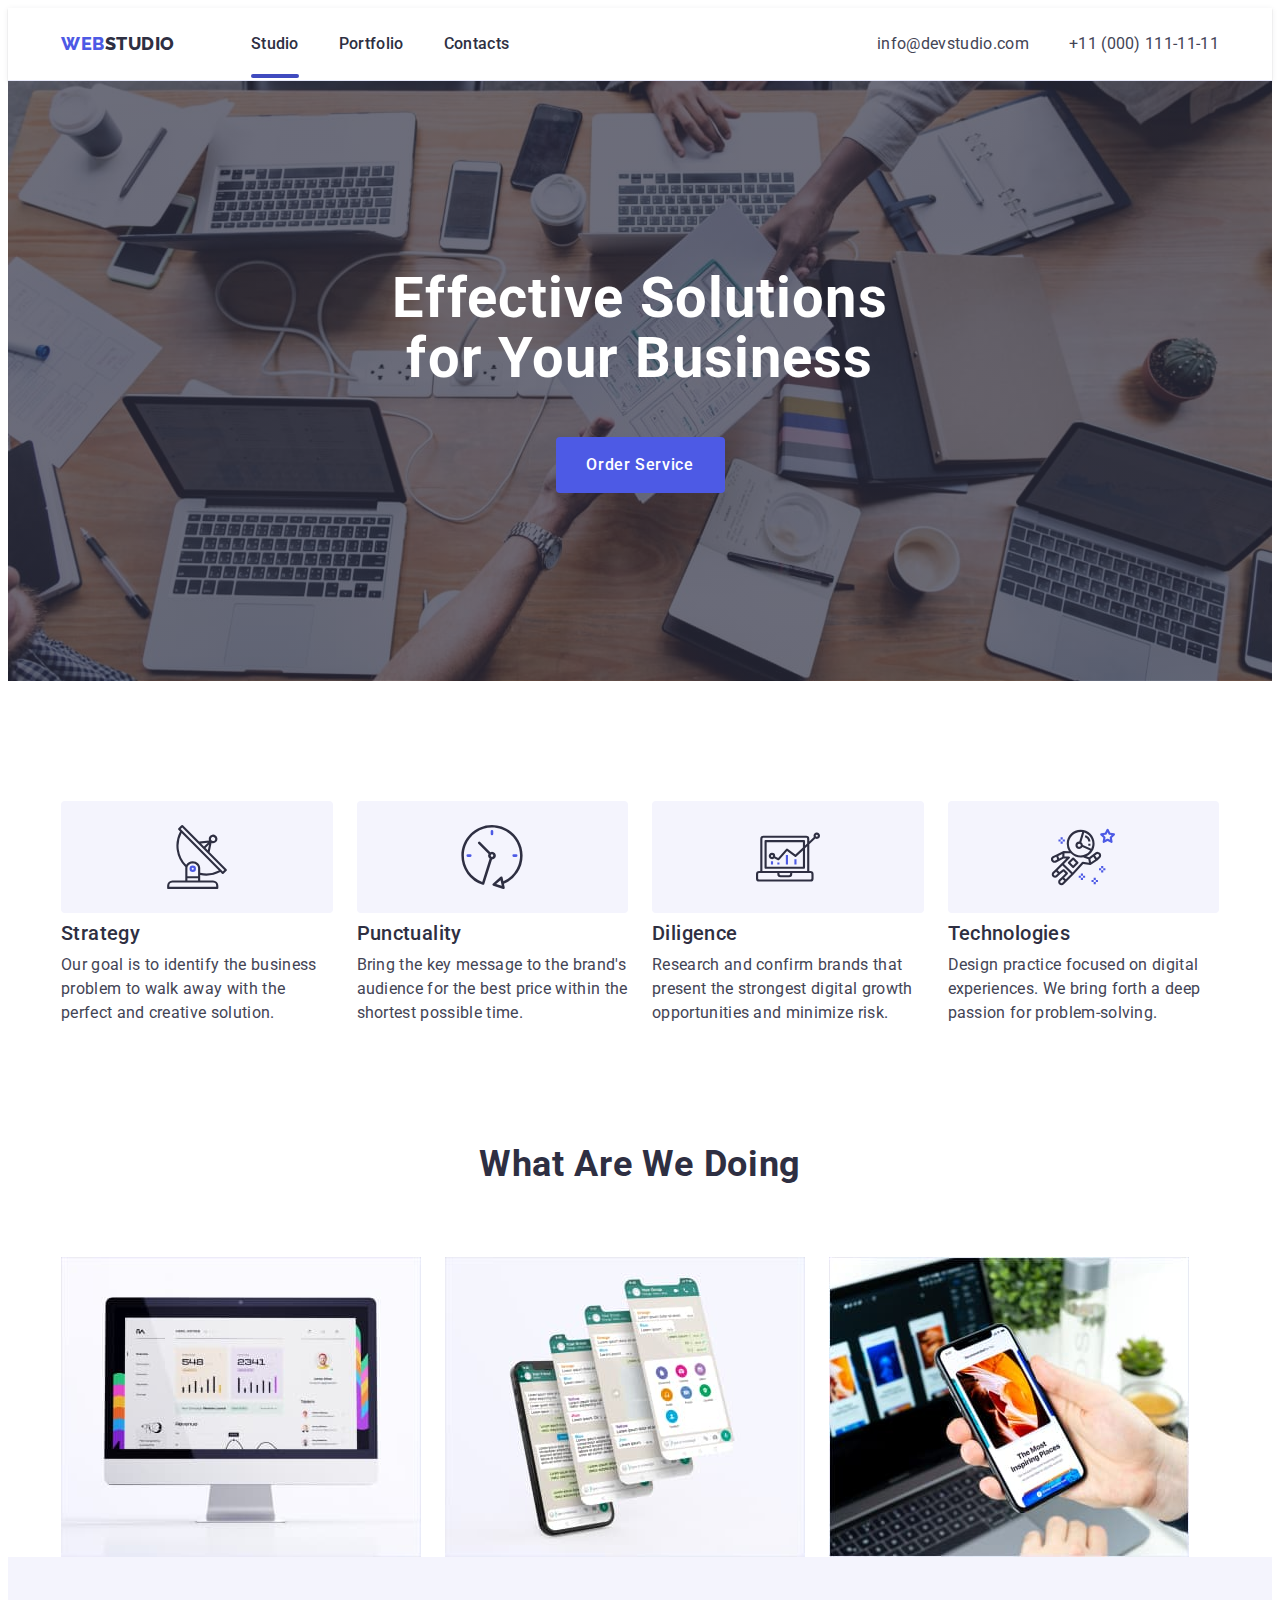
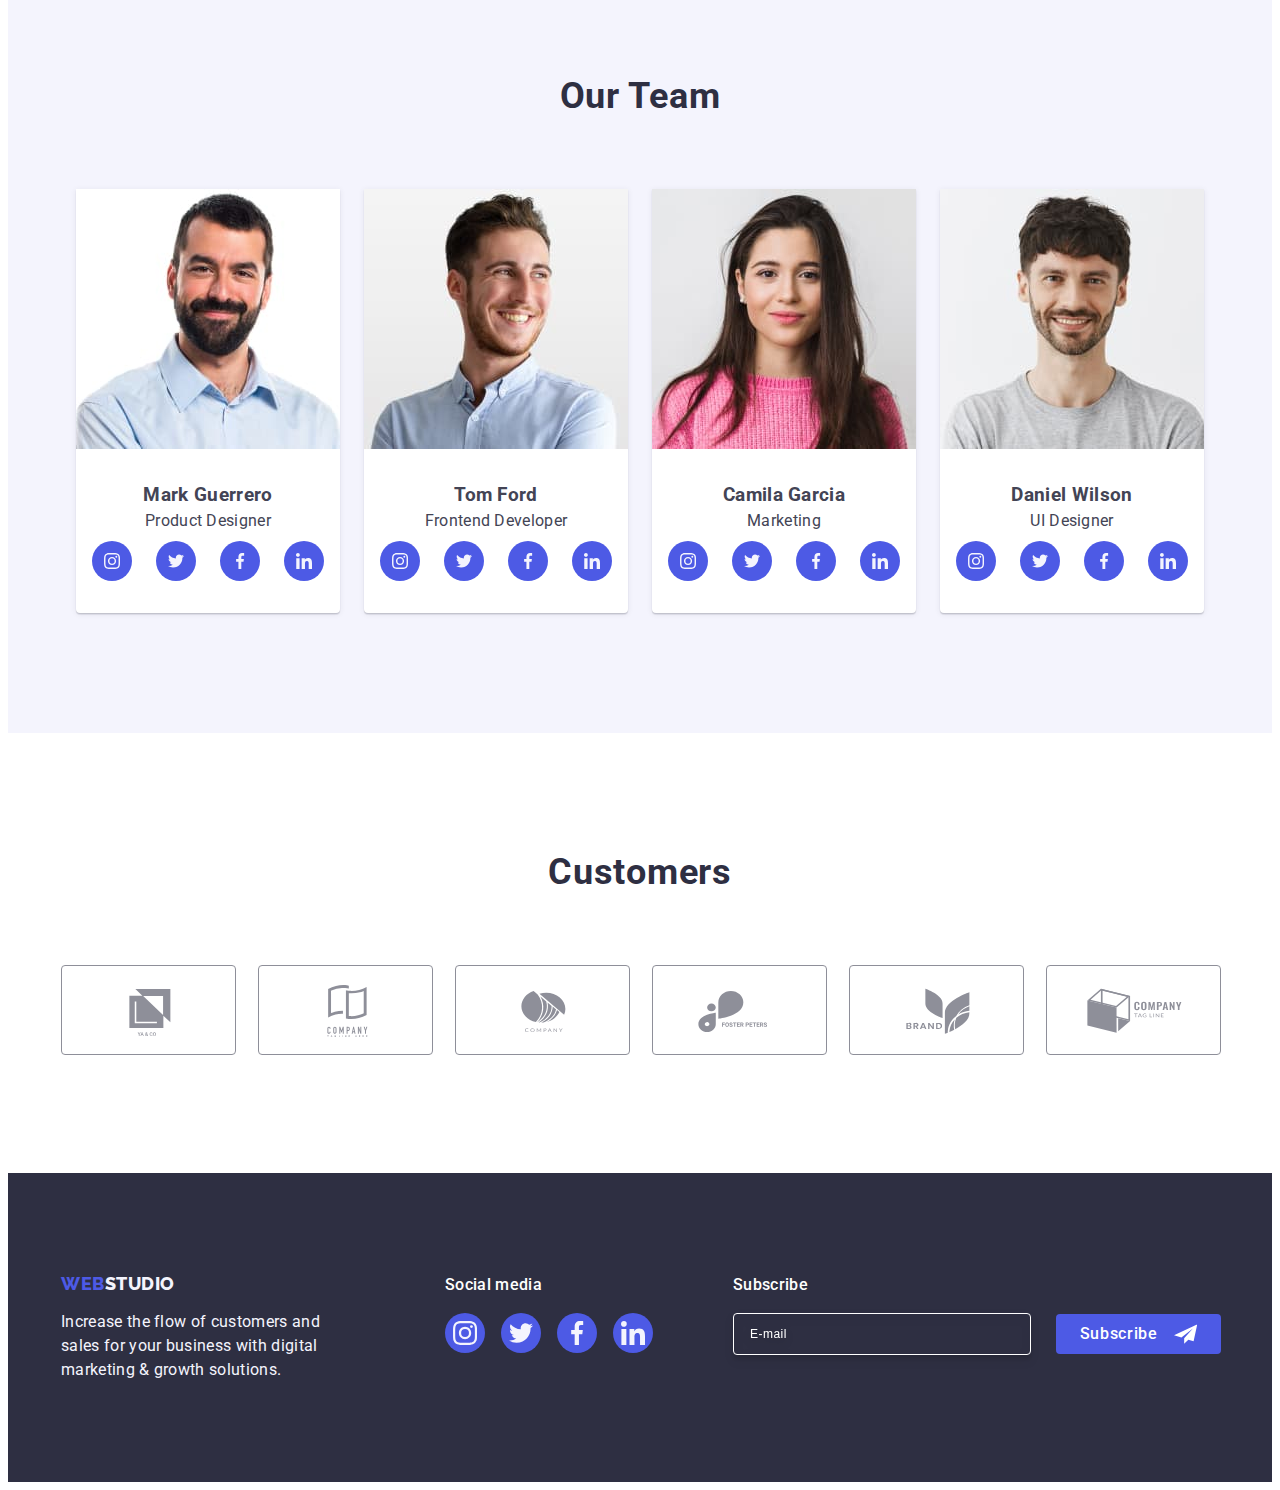
==== commit a6130ce7: "page portfolio" ====
--- a/index.html
+++ b/index.html
@@ -57,6 +57,15 @@
             </li>
           </ul>
         </address>
+        <button
+          class="menu-toggle js-open-menu"
+          aria-expanded="false"
+          aria-controls="mobile-menu"
+        >
+          <svg width="32" height="22" fill="currentColor">
+            <use href="./images/icons.svg#icon-menu-hamburger"></use>
+          </svg>
+        </button>
       </div>
     </header>
 
@@ -137,13 +146,28 @@
           <h2 class="title-sec section-portfolio-title">What are we doing</h2>
           <ul class="list section-portfolio-list">
             <li class="section-portfolio-item">
-              <img src="./images/img1.jpg" alt="desktop" width="360" />
+              <img
+                srcset="./images/img1.jpg 1x, ./images/img1-2x.jpg 2x"
+                src="./images/img1.jpg"
+                alt="desktop"
+                width="360"
+              />
             </li>
             <li class="section-portfolio-item">
-              <img src="./images/img2.jpg" alt="mobile" width="360" />
+              <img
+                srcset="./images/img2.jpg 1x, ./images/img2-2x.jpg 2x"
+                src="./images/img2.jpg"
+                alt="mobile"
+                width="360"
+              />
             </li>
             <li class="section-portfolio-item">
-              <img src="./images/img3.jpg" alt="sinchro" width="360" />
+              <img
+                srcset="./images/img3.jpg 1x, ./images/img3-2x.jpg 2x"
+                src="./images/img3.jpg"
+                alt="sinchro"
+                width="360"
+              />
             </li>
           </ul>
         </div>
@@ -154,7 +178,12 @@
           <h2 class="title-sec section-our-team-title">Our Team</h2>
           <ul class="list section-our-team-list">
             <li class="section-our-team-item">
-              <img src="./images/img-foto1.jpg" alt="mark" width="264" />
+              <img
+                srcset="./images/img-foto1.jpg 1x, ./images/img-foto1-2x.jpg 2x"
+                src="./images/img-foto1.jpg"
+                alt="mark"
+                width="264"
+              />
               <div class="section-our-team-item-container">
                 <h3 class="title-third">Mark Guerrero</h3>
                 <p class="list-text">Product Designer</p>
@@ -191,7 +220,12 @@
               </div>
             </li>
             <li class="section-our-team-item">
-              <img src="./images/img-foto2.jpg" alt="tom" width="264" />
+              <img
+                srcset="./images/img-foto2.jpg 1x, ./images/img-foto2-2x.jpg 2x"
+                src="./images/img-foto2.jpg"
+                alt="tom"
+                width="264"
+              />
               <div class="section-our-team-item-container">
                 <h3 class="title-third">Tom Ford</h3>
                 <p class="list-text">Frontend Developer</p>
@@ -228,7 +262,12 @@
               </div>
             </li>
             <li class="section-our-team-item">
-              <img src="./images/img-foto3.jpg" alt="camila" width="264" />
+              <img
+                srcset="./images/img-foto3.jpg 1x, ./images/img-foto3-2x.jpg 2x"
+                src="./images/img-foto3.jpg"
+                alt="camila"
+                width="264"
+              />
               <div class="section-our-team-item-container">
                 <h3 class="title-third">Camila Garcia</h3>
                 <p class="list-text">Marketing</p>
@@ -265,7 +304,12 @@
               </div>
             </li>
             <li class="section-our-team-item">
-              <img src="./images/img-foto4.jpg" alt="daniel" width="264" />
+              <img
+                srcset="./images/img-foto4.jpg 1x, ./images/img-foto4-2x.jpg 2x"
+                src="./images/img-foto4.jpg"
+                alt="daniel"
+                width="264"
+              />
               <div class="section-our-team-item-container">
                 <h3 class="title-third">Daniel Wilson</h3>
                 <p class="list-text">UI Designer</p>
@@ -426,6 +470,79 @@
       </div>
     </footer>
 
+    <!-- Mobile menu -->
+
+    <div class="menu-container js-menu-container" id="mobile-menu">
+      <button
+        class="menu-toggle js-close-menu backdrop-button-close"
+        type="button"
+      >
+        <svg class="backdrop-icon-close" width="8" height="8">
+          <use href="./images/icons.svg#icon-close-black"></use>
+        </svg>
+      </button>
+
+      <div class="mobile-menu-wraper">
+        <ul class="header-nav-menu list">
+          <li class="menu-nav-item">
+            <a href="./index.html" class="nav-text link current-page">Studio</a>
+          </li>
+          <li class="menu-nav-item">
+            <a href="./portfolio.html" class="nav-text link">Portfolio</a>
+          </li>
+          <li class="menu-nav-item">
+            <a href="" class="nav-text link">Contacts</a>
+          </li>
+        </ul>
+
+        <address class="nav-address">
+          <ul class="adress-menu list">
+            <li class="nav-address-item">
+              <a class="link" href="tel:+110001111111">+11 (000) 111-11-11</a>
+            </li>
+            <li class="nav-address-item">
+              <a class="link" href="mailto:info@devstudio.com"
+                >info@devstudio.com</a
+              >
+            </li>
+          </ul>
+        </address>
+
+        <div class="container-links">
+          <ul class="list footer-container-links-list">
+            <li class="footer-container-links-item">
+              <a href="" class="footer-container-item">
+                <svg class="footer-team-icon" width="24" height="24">
+                  <use href="./images/icons.svg#icon-instagram"></use>
+                </svg>
+              </a>
+            </li>
+            <li class="footer-container-links-item">
+              <a href="" class="footer-container-item">
+                <svg class="footer-team-icon" width="24" height="24">
+                  <use href="./images/icons.svg#icon-twitter"></use>
+                </svg>
+              </a>
+            </li>
+            <li class="footer-container-links-item">
+              <a href="" class="footer-container-item">
+                <svg class="footer-team-icon" width="24" height="24">
+                  <use href="./images/icons.svg#icon-facebook"></use>
+                </svg>
+              </a>
+            </li>
+            <li class="footer-container-links-item">
+              <a href="" class="footer-container-item">
+                <svg class="footer-team-icon" width="24" height="24">
+                  <use href="./images/icons.svg#icon-linkedin"></use>
+                </svg>
+              </a>
+            </li>
+          </ul>
+        </div>
+      </div>
+    </div>
+
     <!-- MODAL  -->
 
     <div class="backdrop is-hidden" data-modal>
@@ -525,5 +642,6 @@
     </div>
 
     <script src="./js/modal.js"></script>
+    <script src="./js/mobile-menu.js"></script>
   </body>
 </html>
--- a/css/style.css
+++ b/css/style.css
@@ -78,10 +78,9 @@
   align-items: center;
 }
 .nav-text {
-  padding: 24px 0;
-  font-weight: 500;
-  font-size: 16px;
-  line-height: 1.5;
+  font-size: 36px;
+  font-weight: 700;
+  line-height: 1.11; /* 111.111% */
   letter-spacing: 0.02em;
   color: var(--navyblue-color);
 }
@@ -89,22 +88,9 @@
   position: relative;
   color: var(--ocean-color);
 }
-.current-page::after {
-  content: "";
-  position: absolute;
-  bottom: -1px;
-  left: 0;
-  background-color: var(--ocean-color);
-  border-radius: 2px;
-  width: 100%;
-  height: 4px;
-}
-.header-nav-menu {
-  position: absolute;
-  opacity: 0;
-  display: flex;
-  align-items: center;
-  gap: 40px;
+
+.header-container .menu-nav .header-nav-menu {
+  display: none;
 }
 .header-container {
   display: flex;
@@ -136,18 +122,10 @@
 .span-logo {
   color: var(--navyblue-color);
 }
-
-.nav-address {
-  position: absolute;
-  opacity: 0;
-  font-style: normal;
-  font-size: 12px;
-  line-height: 1.17; /* 116.667% */
-  letter-spacing: 0.04em;
-
-  color: var(--slate-color);
-  margin-left: auto;
-}
+.header-container .nav-address {
+  display: none;
+}
+
 .adress-menu {
   display: flex;
   flex-direction: column;
@@ -176,13 +154,24 @@
       rgba(46, 47, 66, 0.7),
       rgba(46, 47, 66, 0.7)
     ),
-    url(../images/dark-bg.jpg);
+    url(../images/dark-bg-mob.jpg);
   background-repeat: no-repeat;
   background-position: center;
   background-size: cover;
   max-width: 428px;
   margin: 0 auto;
 }
+@media (min-device-pixel-ratio: 2),
+  (min-resolution: 192dpi),
+  (min-resolution: 2dppx) {
+  .section-solution {
+    background-image: linear-gradient(
+        rgba(46, 47, 66, 0.7),
+        rgba(46, 47, 66, 0.7)
+      ),
+      url(../images/dark-bg-mob-2x.jpg);
+  }
+}
 .section-solution-container {
   max-width: 320px;
   align-items: center;
@@ -190,10 +179,9 @@
   margin-bottom: 72px;
 }
 .title-first {
-  min-width: 320px;
-  font-weight: 700;
   font-size: 36px;
   line-height: 1.11;
+  font-weight: 700;
   letter-spacing: 0.02em;
   text-align: center;
   color: var(--white-color);
@@ -237,9 +225,7 @@
 .section-preference-item {
   max-width: 100%;
 }
-.section-preference-container {
-  display: none;
-}
+
 .title-sec {
   font-weight: 700;
   font-size: 36px;
@@ -268,10 +254,7 @@
 }
 
 /*----- Section Portfolio -----*/
-.section-portfolio {
-  display: none;
-  /* padding-bottom: 120px; */
-}
+
 .section-portfolio-list {
   display: flex;
   gap: 24px;
@@ -391,18 +374,19 @@
 /*----- PORTFOLIO.HTML -----*/
 /*----- Section Filters -----*/
 .section-filters {
-  padding-top: 96px;
-  padding-bottom: 120px;
+  padding-top: 48px;
+  padding-bottom: 48px;
 }
 .section-filters-list {
   display: flex;
-  justify-content: center;
-  gap: 24px;
+  flex-wrap: wrap;
+  column-gap: 24px;
+  row-gap: 16px;
   margin-bottom: 72px;
 }
 
 .filter-button {
-  padding: 12px 24px;
+  padding: 8px 16px;
   border: 1px solid var(--cornflower-color);
   border-radius: 4px;
   color: var(--iris-color);
@@ -428,7 +412,7 @@
   row-gap: 48px;
 }
 .section-filters-portfolio-item {
-  max-width: calc((100% - (24px * 2)) / 3);
+  max-width: 100%;
 }
 
 .section-filters-portfolio-item-link {
@@ -469,6 +453,19 @@
 .section-filters-portfolio-item-link:focus .filters-cover-text {
   transform: translateY(0);
 }
+.section-filters .title-third {
+  color: var(--navyblue-color);
+  font-size: 20px;
+  font-weight: 500;
+  line-height: 1.2; /* 120% */
+  letter-spacing: 0.02em;
+}
+.section-filters .list-text {
+  color: var(--slate-color);
+  font-size: 16px;
+  line-height: 1.5; /* 150% */
+  letter-spacing: 0.02em;
+}
 /*----- Footer -----*/
 .basement {
   padding: 96px 0;
@@ -477,6 +474,7 @@
 .footer-container {
   display: flex;
   flex-direction: column;
+  row-gap: 72px;
 }
 .footer-container-logo {
   display: flex;
@@ -484,7 +482,6 @@
   align-items: center;
   margin-left: auto;
   margin-right: auto;
-  margin-bottom: 72px;
 }
 .footer-span-logo {
   color: var(--cloud-color);
@@ -492,7 +489,7 @@
 .footer-text {
   width: 264px;
   color: var(--cloud-color);
-  font-weight: 400;
+
   font-size: 16px;
   line-height: 1.5;
   letter-spacing: 0.02em;
@@ -501,9 +498,6 @@
 .container-links {
   display: flex;
   flex-direction: column;
-  justify-content: center;
-  margin: 0 auto;
-  margin-bottom: 72px;
 }
 .footer-container-links-list {
   display: flex;
@@ -568,12 +562,14 @@
   border: 1px solid var(--white-color);
   box-shadow: 0px 4px 4px 0px rgba(0, 0, 0, 0.15);
   filter: drop-shadow(0px 4px 4px rgba(0, 0, 0, 0.15));
+  opacity: 0.3;
 }
 .subscribe-email-input::placeholder {
   color: var(--white-color);
   font-size: 12px;
   line-height: 1.5; /* 200% */
   letter-spacing: 0.04em;
+  opacity: 0.6;
 }
 .footer-subscribe-btn {
   min-width: 165px;
@@ -616,7 +612,7 @@
   position: absolute;
   top: 50%;
   left: 50%;
-  width: 408px;
+  width: 392px;
   min-height: 584px;
   padding: 72px 24px 24px 24px;
   transform: translate(-50%, -50%) scale(1);
@@ -627,7 +623,8 @@
   transition: transform 250ms cubic-bezier(0.4, 0, 0.2, 1);
 }
 
-.backdrop-button-close {
+.backdrop-button-close,
+.menu-container .backdrop-button-close {
   position: absolute;
   top: 24px;
   right: 24px;
@@ -659,6 +656,7 @@
 .backdrop-button-close:focus .backdrop-icon-close {
   fill: var(--white-color);
 }
+
 .backdrop.is-hidden .backdrop-body {
   transform: scale(0);
 }
@@ -769,6 +767,9 @@
 }
 
 .checkbox-label {
+  display: flex;
+  align-items: center;
+  justify-content: start;
   color: var(--lightslate-color);
   font-size: 12px;
   line-height: 1.17; /* 116.667% */
@@ -785,3 +786,52 @@
   letter-spacing: 0.04em;
   text-decoration-line: underline;
 }
+
+/* ----- Mobile menu ----- */
+
+.menu-container {
+  position: fixed;
+  top: 0;
+  left: 0;
+  width: 100vw;
+  height: 100vh;
+  padding: 80px 40px 40px;
+  background-color: var(--white-color);
+  z-index: 999;
+  box-shadow: 0px 1px 6px 0px rgba(46, 47, 66, 0.08),
+    0px 1px 1px 0px rgba(46, 47, 66, 0.16),
+    0px 2px 1px 0px rgba(46, 47, 66, 0.08);
+
+  transform: translateX(100%);
+  transition: transform 250ms ease-in-out;
+}
+.menu-container.is-open {
+  transform: translateX(0);
+}
+
+.menu-container .header-nav-menu li:not(:last-child) {
+  margin-bottom: 40px;
+}
+.menu-container .mobile-menu-wraper {
+  display: flex;
+  height: 100%;
+  flex-direction: column;
+  justify-content: start;
+}
+.mobile-menu-wraper .nav-address {
+  flex-grow: 1;
+  font-style: normal;
+  font-size: 12px;
+  line-height: 1.17; /* 116.667% */
+  letter-spacing: 0.04em;
+  color: var(--slate-color);
+  margin-right: auto;
+}
+.menu-container .adress-menu {
+  align-items: start;
+  height: 100%;
+  justify-content: end;
+}
+.menu-container .container-links {
+  margin-top: 48px;
+}
--- a/css/media.css
+++ b/css/media.css
@@ -1,4 +1,64 @@
+:root {
+  --iris-color: #4d5ae5;
+  --ocean-color: #404bbf;
+  --navyblue-color: #2e2f42;
+  --green-color: #31d0aa;
+  --slate-color: #434455;
+  --lightslate-color: #8e8f99;
+  --cornflower-color: #e7e9fc;
+  --cloud-color: #f4f4fd;
+  --navybluemodal-color: #2e2f42;
+  --gray-color: #2e2f42;
+  --white-color: #ffffff;
+  --dairy-color: #fcfcfc;
+}
+
+@media (max-width: 767px) {
+  .nav-address-item:nth-child(1) .link {
+    font-size: 36px;
+    font-weight: 700;
+    line-height: 1.11; /* 111.111% */
+    letter-spacing: 0.02em;
+    color: var(--iris-color);
+  }
+  .nav-address-item:nth-child(2) .link {
+    font-size: 20px;
+
+    font-weight: 500;
+    line-height: 1.2; /* 120% */
+    letter-spacing: 0.02em;
+  }
+  .menu-toggle {
+    display: flex;
+    align-items: center;
+    justify-content: center;
+
+    margin: 0 0 0 auto;
+    padding: 0;
+    background-color: transparent;
+    cursor: pointer;
+    border: none;
+    border-radius: 50%;
+    outline: none;
+  }
+  .mobile-menu-wraper .container-links .footer-container-links-list {
+    justify-content: start;
+  }
+}
+
+@media (max-width: 1157px) {
+  .section-portfolio {
+    display: none;
+  }
+  .section-preference-container {
+    display: none;
+  }
+}
+
 @media (min-width: 768px) {
+  .menu-toggle {
+    display: none;
+  }
   .container {
     width: 100%;
     max-width: 736px;
@@ -6,13 +66,39 @@
     padding-right: 16px;
   }
 
-  .header-nav-menu {
-    position: relative;
-    opacity: 1;
+  .header-container .menu-nav .header-nav-menu {
+    display: flex;
+    gap: 40px;
+    align-items: center;
   }
   .nav-address {
-    position: relative;
-    opacity: 1;
+    font-style: normal;
+    font-size: 12px;
+    line-height: 1.17; /* 116.667% */
+    letter-spacing: 0.04em;
+    color: var(--slate-color);
+    margin-left: auto;
+  }
+  .header-container .nav-address {
+    display: block;
+  }
+  .nav-text {
+    font-weight: 500;
+    font-size: 16px;
+    line-height: 1.5;
+    letter-spacing: 0.02em;
+    color: var(--navyblue-color);
+    padding: 24px 0;
+  }
+  .current-page::after {
+    content: "";
+    position: absolute;
+    bottom: -1px;
+    left: 0;
+    background-color: var(--ocean-color);
+    border-radius: 2px;
+    width: 100%;
+    height: 4px;
   }
   .section-solution {
     background-image: linear-gradient(
@@ -22,6 +108,17 @@
       url(../images/dark-bg-tablet.jpg);
     max-width: 768px;
   }
+  @media (min-device-pixel-ratio: 2),
+    (min-resolution: 192dpi),
+    (min-resolution: 2dppx) {
+    .section-solution {
+      background-image: linear-gradient(
+          rgba(46, 47, 66, 0.7),
+          rgba(46, 47, 66, 0.7)
+        ),
+        url(../images/dark-bg-tablet-2x.jpg);
+    }
+  }
   .section-solution-container {
     max-width: 496px;
     margin-bottom: 36px;
@@ -53,7 +150,8 @@
   .section-our-team-item {
     max-width: calc((100% - 24px) / 2);
   }
-  .section-customers .container {
+  .section-customers .container,
+  .container.footer-container {
     padding: 0 92px;
   }
   .section-customers-list {
@@ -65,20 +163,18 @@
     height: 88px;
   }
   .footer-container {
-    display: flex;
-    flex-direction: row;
-    align-items: baseline;
+    flex-direction: row;
+    flex-wrap: wrap;
+    column-gap: 24px;
   }
   .footer-container-logo {
     display: flex;
     flex-direction: column;
     align-items: start;
     margin-right: 24px;
-    margin-bottom: 0;
-  }
-  .container-links {
-    margin-bottom: 0px;
-  }
+    margin: 0;
+  }
+
   .footer-container-links.title-third {
     text-align: left;
   }
@@ -87,6 +183,32 @@
     flex-direction: row;
     align-items: center;
     gap: 24px;
+  }
+  .subscribe-email-input {
+    width: 264px;
+  }
+  .backdrop-body {
+    width: 408px;
+  }
+
+  /*----- PORTFOLIO.HTML -----*/
+  /*----- Section Filters -----*/
+
+  .section-filters-list {
+    display: flex;
+    justify-content: center;
+    gap: 24px;
+    margin-bottom: 72px;
+  }
+  .filter-button {
+    padding: 12px 24px;
+  }
+  .section-filters .title-third {
+    color: var(--navyblue-color);
+    font-size: 20px;
+    font-weight: 500;
+    line-height: 1.2; /* 120% */
+    letter-spacing: 0.02em;
   }
 }
 
@@ -118,10 +240,21 @@
         rgba(46, 47, 66, 0.7),
         rgba(46, 47, 66, 0.7)
       ),
-      url(../images/people-office.jpg);
+      url(../images/dark-bg-desktop.jpg);
     max-width: 1440px;
     padding-top: 188px;
     padding-bottom: 188px;
+  }
+  @media (min-device-pixel-ratio: 2),
+    (min-resolution: 192dpi),
+    (min-resolution: 2dppx) {
+    .section-solution {
+      background-image: linear-gradient(
+          rgba(46, 47, 66, 0.7),
+          rgba(46, 47, 66, 0.7)
+        ),
+        url(../images/dark-bg-desktop-2x.jpg);
+    }
   }
   .section-solution-container {
     margin-bottom: 48px;
@@ -168,7 +301,8 @@
   .section-our-team-item {
     max-width: calc((100% - (24px * 3)) / 4);
   }
-  .section-customers .container {
+  .section-customers .container,
+  .container.footer-container {
     padding: 0 15px;
   }
   .section-customers {
@@ -184,7 +318,10 @@
     padding: 100px 0;
   }
   .footer-container {
-    align-items: baseline;
+    flex-wrap: nowrap;
+    align-items: flex-start;
+    column-gap: 0;
+    row-gap: 0;
   }
   .footer-container-logo {
     margin-left: 0;
@@ -193,8 +330,21 @@
   .container-links {
     margin-right: 80px;
   }
-
   .subscribe-email-input {
-    width: 264px;
-  }
-}
+    opacity: 1;
+  }
+  .subscribe-email-input::placeholder {
+    opacity: 1;
+  }
+
+  /*----- PORTFOLIO.HTML -----*/
+  /*----- Section Filters -----*/
+
+  .section-filters {
+    padding-top: 96px;
+    padding-bottom: 120px;
+  }
+  .section-filters-portfolio-item {
+    max-width: calc((100% - (24px * 2)) / 3);
+  }
+}
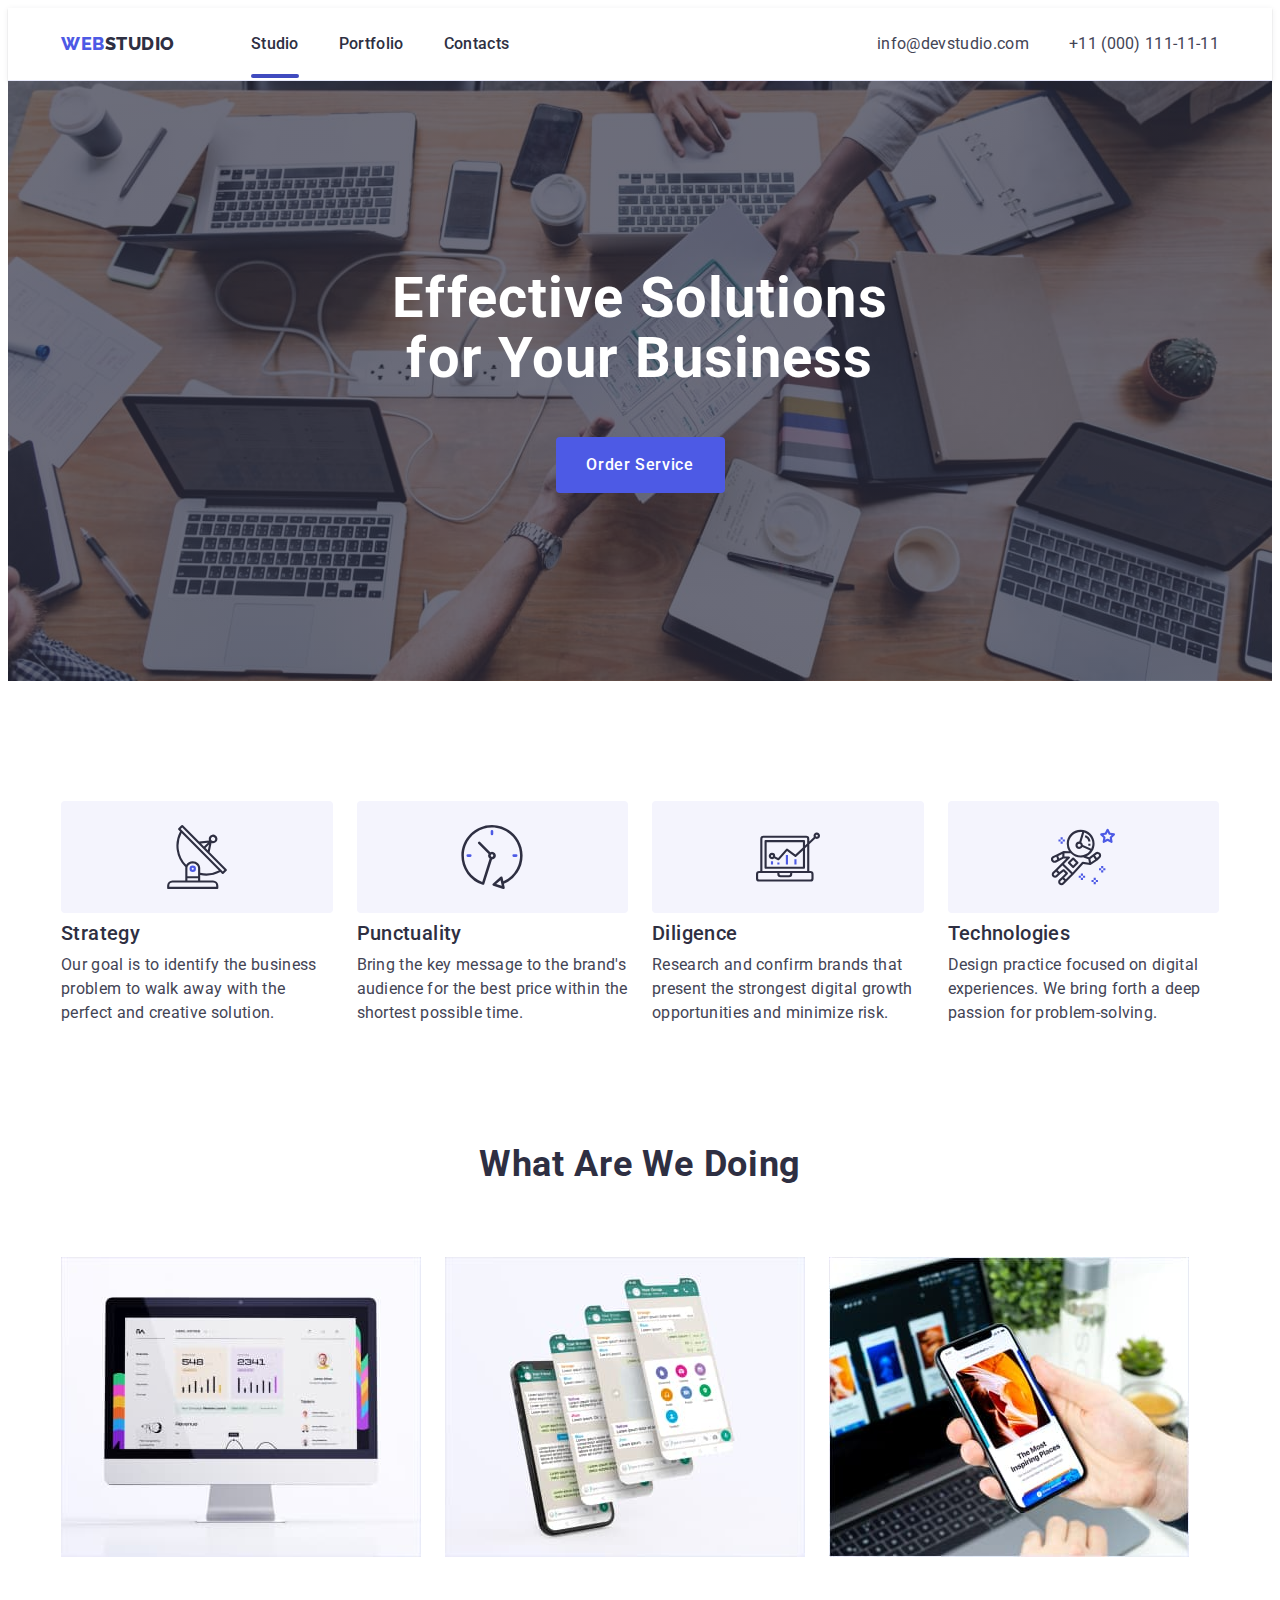
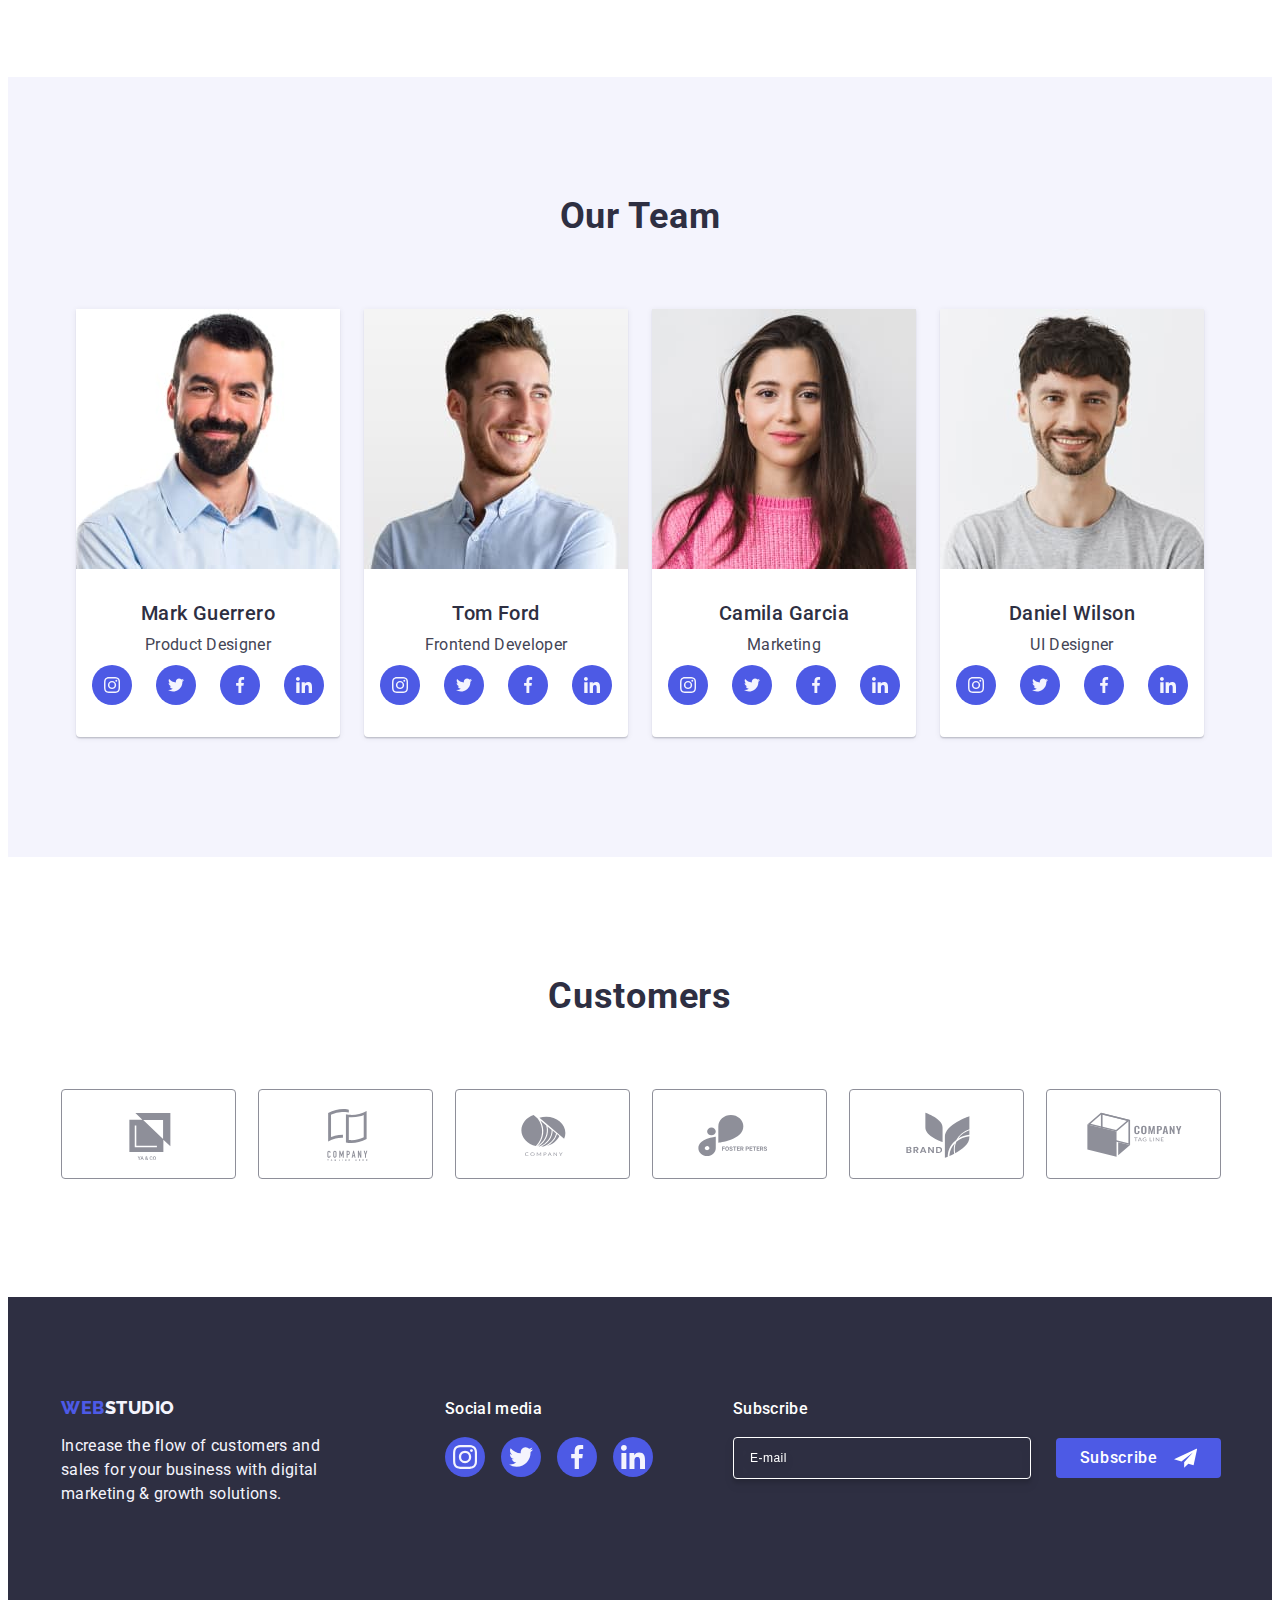
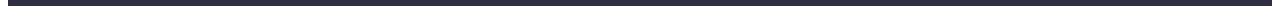
==== commit 3617c778: "fix after check" ====
--- a/index.html
+++ b/index.html
@@ -626,8 +626,11 @@
                   <use href="./images/icons.svg#icon-checkbox"></use>
                 </svg>
               </span>
-              I accept the terms and conditions of the&nbsp;
-              <a href="" class="checkbox-label-link">Privacy Policy</a>
+              I accept the terms and conditions of the&nbsp;<a
+                href=""
+                class="checkbox-label-link"
+                >Privacy Policy</a
+              >
             </label>
           </div>
           <button
--- a/css/style.css
+++ b/css/style.css
@@ -7,8 +7,6 @@
   --lightslate-color: #8e8f99;
   --cornflower-color: #e7e9fc;
   --cloud-color: #f4f4fd;
-  --navybluemodal-color: #2e2f42;
-  --gray-color: #2e2f42;
   --white-color: #ffffff;
   --dairy-color: #fcfcfc;
 }
@@ -64,11 +62,16 @@
   padding-right: 16px;
   margin: 0 auto;
 }
-
+.link {
+  text-decoration: none;
+}
+.list {
+  list-style: none;
+}
 /*----- INDEX.HTML -----*/
 /*----- Header -----*/
 .header {
-  padding: 24px 0px;
+  padding: 16px 0px;
   border-bottom: 1px solid var(--cornflower-color);
   box-shadow: 0px 2px 1px rgba(46, 47, 66, 0.08),
     0px 1px 1px rgba(46, 47, 66, 0.16), 0px 1px 6px rgba(46, 47, 66, 0.08);
@@ -88,20 +91,13 @@
   position: relative;
   color: var(--ocean-color);
 }
-
 .header-container .menu-nav .header-nav-menu {
   display: none;
 }
 .header-container {
   display: flex;
   align-items: center;
-}
-.link {
-  text-decoration: none;
-}
-.list {
-  list-style: none;
-  color: var(--slate-color);
+  justify-content: space-between;
 }
 .logo-text {
   display: inline-block;
@@ -113,9 +109,7 @@
   text-transform: uppercase;
   color: var(--iris-color);
 }
-.header-container .logo-text {
-  margin-right: 120px;
-}
+
 .basement .logo-text {
   margin-bottom: 16px;
 }
@@ -125,17 +119,15 @@
 .header-container .nav-address {
   display: none;
 }
-
 .adress-menu {
   display: flex;
   flex-direction: column;
-  gap: 12px;
+  gap: 40px;
   align-items: center;
 }
 .nav-address .list a {
   color: var(--slate-color);
 }
-
 .header-container .link {
   transition: color 250ms cubic-bezier(0.4, 0, 0.2, 1);
 }
@@ -234,7 +226,7 @@
   letter-spacing: 0.02em;
   text-transform: capitalize;
   letter-spacing: 0.02em;
-  color: var(--gray-color);
+  color: var(--navyblue-color);
 }
 .section-preference-item .title-third {
   text-align: center;
@@ -242,13 +234,13 @@
   font-weight: 700;
   line-height: 1.12; /* 111.111% */
   letter-spacing: 0.02em;
-  color: var(--gray-color);
+  color: var(--navyblue-color);
   margin-bottom: 8px;
 }
 .list-text {
   font-size: 16px;
   line-height: 1.5;
-  font-weight: 500;
+  font-weight: 400;
   letter-spacing: 0.02em;
   color: var(--slate-color);
 }
@@ -291,6 +283,15 @@
   text-align: center;
   padding: 32px 0px;
 }
+
+.section-our-team-item-container .title-third {
+  color: var(--navyblue-color);
+  font-size: 20px;
+  font-weight: 500;
+  line-height: 1.2; /* 120% */
+  letter-spacing: 0.02em;
+  margin-bottom: 8px;
+}
 .section-our-team-item-container-list {
   display: flex;
   align-items: center;
@@ -302,6 +303,10 @@
   height: 40px;
 }
 .section-our-team-item-container .list-text {
+  color: var(--slate-color);
+  font-size: 16px;
+  line-height: 1.5; /* 150% */
+  letter-spacing: 0.02em;
   margin-bottom: 8px;
 }
 .section-our-team-item-container-item {
@@ -310,7 +315,6 @@
   justify-content: center;
   width: 100%;
   height: 100%;
-
   border: none;
   border-radius: 50%;
   background-color: var(--iris-color);
@@ -382,9 +386,8 @@
   flex-wrap: wrap;
   column-gap: 24px;
   row-gap: 16px;
-  margin-bottom: 72px;
-}
-
+  margin-bottom: 48px;
+}
 .filter-button {
   padding: 8px 16px;
   border: 1px solid var(--cornflower-color);
@@ -408,13 +411,11 @@
 .filters-portfolio-list {
   display: flex;
   flex-wrap: wrap;
-  column-gap: 24px;
   row-gap: 48px;
 }
 .section-filters-portfolio-item {
   max-width: 100%;
 }
-
 .section-filters-portfolio-item-link {
   display: block;
   transition: box-shadow 250ms cubic-bezier(0.4, 0, 0.2, 1);
@@ -424,7 +425,6 @@
   box-shadow: 0px 1px 6px rgba(46, 47, 66, 0.08),
     0px 1px 1px rgba(46, 47, 66, 0.16), 0px 2px 1px rgba(46, 47, 66, 0.08);
 }
-
 .section-filters-portfolio-item-container {
   border: 1px solid var(--cornflower-color);
   border-top: none;
@@ -459,6 +459,7 @@
   font-weight: 500;
   line-height: 1.2; /* 120% */
   letter-spacing: 0.02em;
+  margin-bottom: 8px;
 }
 .section-filters .list-text {
   color: var(--slate-color);
@@ -466,10 +467,11 @@
   line-height: 1.5; /* 150% */
   letter-spacing: 0.02em;
 }
+
 /*----- Footer -----*/
 .basement {
   padding: 96px 0;
-  background-color: var(--gray-color);
+  background-color: var(--navyblue-color);
 }
 .footer-container {
   display: flex;
@@ -489,12 +491,10 @@
 .footer-text {
   width: 264px;
   color: var(--cloud-color);
-
   font-size: 16px;
   line-height: 1.5;
   letter-spacing: 0.02em;
 }
-
 .container-links {
   display: flex;
   flex-direction: column;
@@ -584,20 +584,17 @@
   background: var(--iris-color);
   transition: background-color 250ms cubic-bezier(0.4, 0, 0.2, 1);
 }
-
 .footer-subscribe-btn-icon {
   fill: currentColor;
   margin-left: 16px;
 }
 
 /* ----- MODAL ----- */
-
 .is-hidden {
   opacity: 0;
   visibility: hidden;
   pointer-events: none;
 }
-
 .backdrop {
   position: fixed;
   width: 100%;
@@ -612,7 +609,8 @@
   position: absolute;
   top: 50%;
   left: 50%;
-  width: 392px;
+  max-width: 392px;
+  min-width: 320px;
   min-height: 584px;
   padding: 72px 24px 24px 24px;
   transform: translate(-50%, -50%) scale(1);
@@ -622,7 +620,6 @@
     0px 1px 3px 0px rgba(0, 0, 0, 0.12), 0px 1px 1px 0px rgba(0, 0, 0, 0.14);
   transition: transform 250ms cubic-bezier(0.4, 0, 0.2, 1);
 }
-
 .backdrop-button-close,
 .menu-container .backdrop-button-close {
   position: absolute;
@@ -656,7 +653,6 @@
 .backdrop-button-close:focus .backdrop-icon-close {
   fill: var(--white-color);
 }
-
 .backdrop.is-hidden .backdrop-body {
   transform: scale(0);
 }
@@ -690,14 +686,13 @@
   margin-bottom: 16px;
 }
 .modal-input-icon {
-  fill: var(--navybluemodal-color);
+  fill: var(--navyblue-color);
   position: absolute;
   top: 50%;
   transform: translateY(-50%);
   left: 16px;
   transition: fill 250ms cubic-bezier(0.4, 0, 0.2, 1);
 }
-
 .backdrop-input {
   width: 100%;
   height: 40px;
@@ -750,6 +745,7 @@
   height: 16px;
   display: inline-flex;
   align-items: center;
+  flex-wrap: wrap;
   justify-content: center;
   margin-right: 8px;
   border-radius: 2px;
@@ -759,23 +755,22 @@
     border 250ms cubic-bezier(0.4, 0, 0.2, 1),
     fill 250ms cubic-bezier(0.4, 0, 0.2, 1);
 }
-
 .checkbox-input:checked + .checkbox-label span {
   background-color: var(--ocean-color);
   fill: var(--cloud-color);
   border: none;
 }
-
 .checkbox-label {
   display: flex;
   align-items: center;
   justify-content: start;
+  flex-wrap: wrap;
+  row-gap: 4px;
   color: var(--lightslate-color);
   font-size: 12px;
   line-height: 1.17; /* 116.667% */
   letter-spacing: 0.04em;
 }
-
 .checkbox-input:focus + .checkbox-label span {
   border-color: var(--ocean-color);
 }
@@ -788,7 +783,6 @@
 }
 
 /* ----- Mobile menu ----- */
-
 .menu-container {
   position: fixed;
   top: 0;
@@ -801,14 +795,12 @@
   box-shadow: 0px 1px 6px 0px rgba(46, 47, 66, 0.08),
     0px 1px 1px 0px rgba(46, 47, 66, 0.16),
     0px 2px 1px 0px rgba(46, 47, 66, 0.08);
-
   transform: translateX(100%);
   transition: transform 250ms ease-in-out;
 }
 .menu-container.is-open {
   transform: translateX(0);
 }
-
 .menu-container .header-nav-menu li:not(:last-child) {
   margin-bottom: 40px;
 }
--- a/css/media.css
+++ b/css/media.css
@@ -1,39 +1,22 @@
-:root {
-  --iris-color: #4d5ae5;
-  --ocean-color: #404bbf;
-  --navyblue-color: #2e2f42;
-  --green-color: #31d0aa;
-  --slate-color: #434455;
-  --lightslate-color: #8e8f99;
-  --cornflower-color: #e7e9fc;
-  --cloud-color: #f4f4fd;
-  --navybluemodal-color: #2e2f42;
-  --gray-color: #2e2f42;
-  --white-color: #ffffff;
-  --dairy-color: #fcfcfc;
-}
-
 @media (max-width: 767px) {
   .nav-address-item:nth-child(1) .link {
-    font-size: 36px;
-    font-weight: 700;
+    font-size: 24px;
+    font-weight: 500;
     line-height: 1.11; /* 111.111% */
     letter-spacing: 0.02em;
     color: var(--iris-color);
   }
   .nav-address-item:nth-child(2) .link {
     font-size: 20px;
-
     font-weight: 500;
     line-height: 1.2; /* 120% */
     letter-spacing: 0.02em;
   }
+
   .menu-toggle {
     display: flex;
     align-items: center;
     justify-content: center;
-
-    margin: 0 0 0 auto;
     padding: 0;
     background-color: transparent;
     cursor: pointer;
@@ -61,11 +44,10 @@
   }
   .container {
     width: 100%;
-    max-width: 736px;
+    max-width: 768px;
     padding-left: 16px;
     padding-right: 16px;
   }
-
   .header-container .menu-nav .header-nav-menu {
     display: flex;
     gap: 40px;
@@ -79,8 +61,14 @@
     color: var(--slate-color);
     margin-left: auto;
   }
+  .adress-menu {
+    gap: 12px;
+  }
   .header-container .nav-address {
     display: block;
+  }
+  .header-container .logo-text {
+    margin-right: 120px;
   }
   .nav-text {
     font-weight: 500;
@@ -150,16 +138,13 @@
   .section-our-team-item {
     max-width: calc((100% - 24px) / 2);
   }
-  .section-customers .container,
-  .container.footer-container {
-    padding: 0 92px;
-  }
+
   .section-customers-list {
     column-gap: 24px;
     row-gap: 72px;
   }
   .section-customers-item {
-    width: calc((100% - 48px) / 3);
+    width: 168px;
     height: 88px;
   }
   .footer-container {
@@ -172,12 +157,14 @@
     flex-direction: column;
     align-items: start;
     margin-right: 24px;
-    margin: 0;
-  }
-
+    margin: 0 0 0 92px;
+  }
   .footer-container-links.title-third {
     text-align: left;
   }
+  .footer-container-subscribe {
+    margin-left: 92px;
+  }
   .footer-container-subscribe-form {
     display: flex;
     flex-direction: row;
@@ -187,32 +174,37 @@
   .subscribe-email-input {
     width: 264px;
   }
-  .backdrop-body {
+  /* .backdrop-body {
     width: 408px;
-  }
+  } */
 
   /*----- PORTFOLIO.HTML -----*/
   /*----- Section Filters -----*/
-
   .section-filters-list {
     display: flex;
     justify-content: center;
-    gap: 24px;
-    margin-bottom: 72px;
+    margin-bottom: 64px;
+  }
+  .section-filters {
+    padding-bottom: 96px;
   }
   .filter-button {
     padding: 12px 24px;
   }
-  .section-filters .title-third {
-    color: var(--navyblue-color);
-    font-size: 20px;
-    font-weight: 500;
-    line-height: 1.2; /* 120% */
-    letter-spacing: 0.02em;
+
+  .filters-portfolio-list {
+    row-gap: 72px;
+    column-gap: 24px;
+  }
+  .section-filters-portfolio-item {
+    max-width: calc((100% - (24px)) / 2);
   }
 }
 
 @media (min-width: 1158px) {
+  .header {
+    padding: 24px 0px;
+  }
   .nav-address {
     font-size: 16px;
     line-height: 1.5; /* 150% */
@@ -234,7 +226,6 @@
   .header-container .logo-text {
     margin-right: 76px;
   }
-
   .section-solution {
     background-image: linear-gradient(
         rgba(46, 47, 66, 0.7),
@@ -260,7 +251,7 @@
     margin-bottom: 48px;
   }
   .section-portfolio {
-    display: inline;
+    display: block;
     padding-bottom: 120px;
   }
   .section-preference {
@@ -327,6 +318,9 @@
     margin-left: 0;
     margin-right: 120px;
   }
+  .footer-container-subscribe {
+    margin: 0px;
+  }
   .container-links {
     margin-right: 80px;
   }
@@ -339,11 +333,16 @@
 
   /*----- PORTFOLIO.HTML -----*/
   /*----- Section Filters -----*/
-
   .section-filters {
     padding-top: 96px;
     padding-bottom: 120px;
   }
+  .section-filters-list {
+    margin-bottom: 72px;
+  }
+  .filters-portfolio-list {
+    row-gap: 48px;
+  }
   .section-filters-portfolio-item {
     max-width: calc((100% - (24px * 2)) / 3);
   }
